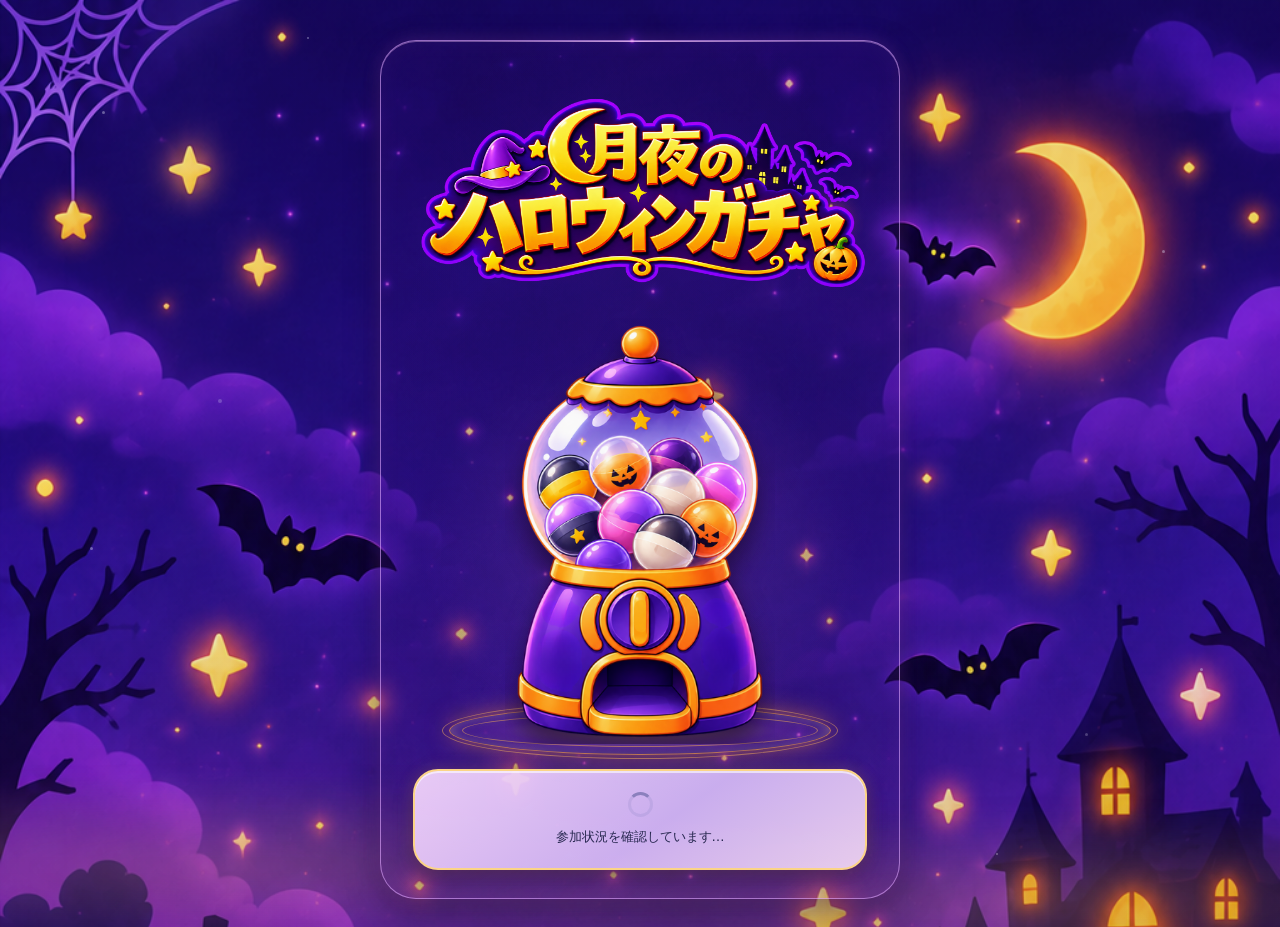
==== index.html @ a91b0f5b "Balance mobile gacha vertical gutters" ====
<!doctype html>
<html lang="ja">
<head>
  <meta charset="utf-8">
  <meta name="viewport" content="width=device-width, initial-scale=1, viewport-fit=cover">
  <script>
    if (matchMedia('(max-width: 599px)').matches && 'scrollRestoration' in history) history.scrollRestoration = 'manual';
  </script>
  <meta name="theme-color" content="#220d45">
  <meta name="description" content="10月30日・31日限定の月夜のハロウィンガチャ。大当たりで20,000ptプレゼント！">
  <title>月夜のハロウィンガチャ</title>
  <link rel="preconnect" href="https://script.google.com">
  <link rel="preconnect" href="https://script.googleusercontent.com" crossorigin>
  <link rel="dns-prefetch" href="//script.google.com">
  <link rel="dns-prefetch" href="//script.googleusercontent.com">
  <!-- Google tag (gtag.js): 夜活ガチャ GitHub Pages 専用 -->
  <script async src="https://www.googletagmanager.com/gtag/js?id=G-YEXY7TE0FT"></script>
  <script>
    window.dataLayer = window.dataLayer || [];
    function gtag(){dataLayer.push(arguments);}
    gtag('js', new Date());
    gtag('config', 'G-YEXY7TE0FT');
  </script>
  <link rel="preload" as="image" href="assets/images/halloween-logo.png">
  <link rel="preload" as="image" href="assets/images/halloween-background.png">
  <link rel="stylesheet" href="styles.css?v=20261027-14">
  <script src="app.js?v=20261027-10" defer></script>
</head>
<body>
  <svg class="filter-definitions" width="0" height="0" aria-hidden="true" focusable="false">
    <filter id="sweet-sticker-border" x="-20%" y="-20%" width="140%" height="140%" color-interpolation-filters="sRGB">
      <feComponentTransfer in="SourceAlpha" result="sticker-shape"><feFuncA type="linear" slope="40" intercept="-20"/></feComponentTransfer>
      <feMorphology in="sticker-shape" operator="dilate" radius="1.8" result="border-shape"/>
      <feFlood flood-color="#d9c0f6" result="border-color"/>
      <feComposite in="border-color" in2="border-shape" operator="in" result="sticker-border"/>
      <feGaussianBlur in="border-shape" stdDeviation="1" result="shadow-blur"/>
      <feOffset in="shadow-blur" dy="1" result="shadow-offset"/>
      <feFlood flood-color="#30244a" flood-opacity=".18" result="shadow-color"/>
      <feComposite in="shadow-color" in2="shadow-offset" operator="in" result="sticker-shadow"/>
      <feMerge><feMergeNode in="sticker-shadow"/><feMergeNode in="sticker-border"/><feMergeNode in="SourceGraphic"/></feMerge>
    </filter>
  </svg>
  <main class="page is-booting" data-app data-state="loading">
    <div class="night-sky" aria-hidden="true"><i></i><i></i><i></i><i></i><i></i><i></i><b></b><b></b></div>
    <div class="page__inner">
      <section class="event" aria-labelledby="event-title">
        <p class="demo-banner" data-demo-only hidden>デモ表示：シート記録・ポイント付与なし</p>
        <h1 class="event__logo" id="event-title">
          <img src="assets/images/halloween-logo.png" alt="月夜のハロウィンガチャ" width="1678" height="937">
        </h1>
        <div class="stage">
          <div class="stage__floor" aria-hidden="true"></div>
          <div class="machine" data-machine>
            <img src="assets/images/halloween-gacha-machine.png" alt="ハロウィン仕様のカプセルが入ったガチャポン" width="1600" height="900">
            <div class="capsule-motion" aria-hidden="true"><i></i><i></i><i></i></div>
          </div>
        </div>

        <section class="card" aria-live="polite" aria-atomic="true">
          <div class="confetti" data-confetti aria-hidden="true"></div>
          <div class="view" data-view="loading">
            <span class="spinner" aria-hidden="true"></span>
            <p>参加状況を確認しています…</p>
          </div>

          <div class="view" data-view="ready" hidden>
            <button class="button button--gacha" type="button" data-action="draw">
              <span>ガチャを回す</span>
            </button>
          </div>

          <div class="view" data-view="drawing" hidden>
            <button class="button button--gacha button--busy" type="button" disabled>
              <span class="spinner spinner--small" aria-hidden="true"></span><span>抽選中…</span>
            </button>
            <p class="card__note">そのまま少しお待ちください</p>
          </div>

          <div class="view" data-view="win" hidden>
            <p class="result__eyebrow" data-participated hidden>このイベントは参加済みです</p>
            <section class="result result--win">
              <h2>大当たり！</h2>
              <p class="result__points">20,000ptプレゼント✨</p>
              <div class="result__character-slot">
                <div class="win-sweets" aria-hidden="true">
                  <img class="win-sweet win-sweet--heart" src="assets/images/halloween-sweet-heart.png" alt="">
                  <img class="win-sweet win-sweet--lollipop" src="assets/images/halloween-sweet-lollipop.png" alt="">
                  <img class="win-sweet win-sweet--candy-orange" src="assets/images/halloween-sweet-candy-orange.png" alt="">
                  <img class="win-sweet win-sweet--cookie" src="assets/images/halloween-sweet-cookie.png" alt="">
                  <img class="win-sweet win-sweet--cupcake" src="assets/images/halloween-sweet-cupcake.png" alt="">
                  <img class="win-sweet win-sweet--candy-purple" src="assets/images/halloween-sweet-candy-purple.png" alt="">
                </div>
                <img class="result__character result__character--win" src="assets/images/halloween-ria-win.png" alt="ハロウィン衣装のリアちゃん" width="1672" height="941">
              </div>
              <div class="result__reward">
                <p class="result__code-label" data-code-label>キャンペーンコード</p>
                <div class="result__code-row">
                  <p class="result__code" data-code></p>
                  <button class="copy-icon" type="button" data-action="copy" aria-label="キャンペーンコードをコピー" title="キャンペーンコードをコピー">
                    <svg aria-hidden="true" viewBox="0 0 24 24"><path d="M8 8V5.8A2.8 2.8 0 0 1 10.8 3h7.4A2.8 2.8 0 0 1 21 5.8v7.4a2.8 2.8 0 0 1-2.8 2.8H16v2.2a2.8 2.8 0 0 1-2.8 2.8H5.8A2.8 2.8 0 0 1 3 18.2v-7.4A2.8 2.8 0 0 1 5.8 8H8Zm2 0h3.2a2.8 2.8 0 0 1 2.8 2.8V14h2.2c.44 0 .8-.36.8-.8V5.8a.8.8 0 0 0-.8-.8h-7.4a.8.8 0 0 0-.8.8V8Zm3.2 2H5.8a.8.8 0 0 0-.8.8v7.4c0 .44.36.8.8.8h7.4a.8.8 0 0 0 .8-.8v-7.4a.8.8 0 0 0-.8-.8Z"/></svg>
                  </button>
                </div>
                <p class="result__copy-feedback" data-copy-feedback aria-live="polite"></p>
                <a class="button button--claim" data-demo-block-claim href="https://app-clear.com/open?act=page_contact">ポイントを受け取る</a>
                <p class="result__demo-feedback" data-demo-claim-feedback aria-live="polite"></p>
                <p class="result__help">お問い合わせ窓口でキャンペーンコードをお伝えください。<br>確認後、ポイントを手動で加算します。</p>
              </div>
            </section>
          </div>

          <div class="view" data-view="lose" hidden>
            <p class="result__eyebrow" data-participated hidden>このイベントは参加済みです</p>
            <section class="result result--lose">
              <h2>ざんねん…</h2>
              <div class="result__character-slot">
                <div class="ghost-scene">
                  <svg class="ghost-scene__smoke ghost-scene__smoke--left" viewBox="0 0 150 220" aria-hidden="true">
                    <path class="ghost-scene__smoke-body" d="M124 37c-23-13-54-5-62 18-6 17 9 28 24 23 15-5 18-20 6-25-8-4-16 1-16 8M133 89c-28-15-70-9-86 20-14 25 1 49 25 49 22 0 31-18 19-31-9-10-25-5-25 7M125 158c15 23-4 46-31 45-19-1-31-12-32-27"/>
                    <path class="ghost-scene__smoke-light" d="M112 35c-17-5-34 0-43 13M54 107c-14 17-10 32 0 39M116 171c1 11-10 21-23 22"/>
                    <circle cx="41" cy="44" r="4"/><circle cx="26" cy="139" r="5"/><circle cx="116" cy="209" r="3"/>
                  </svg>
                  <svg class="ghost-scene__smoke ghost-scene__smoke--right" viewBox="0 0 150 220" aria-hidden="true">
                    <path class="ghost-scene__smoke-body" d="M124 37c-23-13-54-5-62 18-6 17 9 28 24 23 15-5 18-20 6-25-8-4-16 1-16 8M133 89c-28-15-70-9-86 20-14 25 1 49 25 49 22 0 31-18 19-31-9-10-25-5-25 7M125 158c15 23-4 46-31 45-19-1-31-12-32-27"/>
                    <path class="ghost-scene__smoke-light" d="M112 35c-17-5-34 0-43 13M54 107c-14 17-10 32 0 39M116 171c1 11-10 21-23 22"/>
                    <circle cx="41" cy="44" r="4"/><circle cx="26" cy="139" r="5"/><circle cx="116" cy="209" r="3"/>
                  </svg>
                  <span class="ghost-scene__coin" aria-hidden="true">P</span>
                  <img class="result__character result__character--lose" src="assets/images/halloween-ria-lose.png" alt="おばけ姿のリアちゃん" width="1003" height="1568">
                  <svg class="ghost-scene__star ghost-scene__star--left" viewBox="0 0 24 24" aria-hidden="true"><path d="M12 1.8 14.8 9.2 22.2 12 14.8 14.8 12 22.2 9.2 14.8 1.8 12 9.2 9.2Z"/></svg>
                  <svg class="ghost-scene__star ghost-scene__star--lower" viewBox="0 0 24 24" aria-hidden="true"><path d="M12 1.8 14.8 9.2 22.2 12 14.8 14.8 12 22.2 9.2 14.8 1.8 12 9.2 9.2Z"/></svg>
                </div>
              </div>
              <p class="result__lose-message">リアちゃんがいたずらして、<br>ポイントを隠しちゃった…💧</p>
            </section>
          </div>

          <div class="view" data-view="closed" hidden>
            <section class="result">
              <h2>現在は開催時間外です</h2>
              <p>開催日時になったら、もう一度アクセスしてください</p>
            </section>
          </div>

          <div class="view" data-view="unavailable" hidden>
            <section class="result result--info">
              <h2>ただいまご利用いただけません</h2>
              <p>時間をおいて再度お試しください</p>
              <button class="button button--secondary" type="button" data-action="retry">再度確認する</button>
            </section>
          </div>

          <div class="view" data-view="error" hidden>
            <section class="result result--info">
              <h2>通信を確認してください</h2>
              <p>結果を確認できませんでした。通信状態をご確認ください。</p>
              <button class="button button--secondary" type="button" data-action="retry">参加状況を再確認する</button>
            </section>
          </div>
        </section>
      </section>
      <iframe class="gas-bridge" title="抽選サービスとの安全な通信" aria-hidden="true" tabindex="-1"></iframe>
    </div>
  </main>
</body>
</html>
---- styles.css ----
:root {
  color-scheme: dark;
  --ink: #292951;
  --cream: #fff0b5;
  --body-font: system-ui, -apple-system, "Noto Sans JP", "Hiragino Kaku Gothic ProN", Meiryo, sans-serif;
}
* { box-sizing: border-box; }
html { min-width: 320px; min-height: 100%; background: #242754; }
body { margin: 0; min-width: 320px; color: #f1efff; font-family: var(--body-font); }
.filter-definitions { position: absolute; }
button { -webkit-tap-highlight-color: transparent; }
.page {
  position: relative; isolation: isolate; min-height: 100vh; min-height: 100svh;
  padding: calc(24px + env(safe-area-inset-top)) 16px calc(28px + env(safe-area-inset-bottom));
  overflow: hidden;
  background: radial-gradient(ellipse at 50% 38%, #dee2ff14, transparent 58%), linear-gradient(180deg, #2026520f, #35336806), url("assets/images/background.png") center top / cover no-repeat;
}
.page::before, .page::after {
  content: ""; position: absolute; z-index: -1; pointer-events: none; width: 100%; height: 190px; bottom: -70px; border-radius: 50%;
  background: radial-gradient(ellipse, #c5c3e02b, transparent 68%); filter: blur(12px);
}
.page::before { left: -30%; bottom: -35px; }
.page::after { right: -30%; }
.page__inner { position: relative; width: min(100%, 520px); margin: 0 auto; }
.night-sky { position: absolute; inset: 0; z-index: -1; pointer-events: none; }
.night-sky i { position: absolute; width: 3px; height: 3px; border-radius: 50%; background: #dedff7; opacity: .4; box-shadow: 0 0 6px #e6e8ff66; }
.night-sky i:nth-child(1) { left: 8%; top: 12%; animation: star-breathe 7s ease-in-out infinite; }
.night-sky i:nth-child(2) { right: 9%; top: 27%; }
.night-sky i:nth-child(3) { left: 7%; top: 59%; animation: star-breathe 9s 3s ease-in-out infinite; }
.night-sky i:nth-child(4) { right: 6%; top: 72%; animation: star-breathe 8s 1s ease-in-out infinite; }
.night-sky i:nth-child(5) { left: 24%; top: 4%; width: 2px; height: 2px; }
.night-sky i:nth-child(6) { right: 22%; top: 92%; width: 2px; height: 2px; }
.night-sky b { position: absolute; width: 4px; height: 4px; border-radius: 50%; background: #e6e3ff; opacity: .25; box-shadow: 0 0 7px #dde8ff66; animation: light-drift 12s ease-in-out infinite; }
.night-sky b:nth-of-type(1) { left: 17%; top: 43%; }
.night-sky b:nth-of-type(2) { right: 15%; top: 79%; width: 3px; height: 3px; animation-duration: 15s; animation-delay: -5s; }
@keyframes light-drift { 0%,100% { transform: translateY(0); opacity: .2; } 50% { transform: translateY(-12px); opacity: .45; } }
@keyframes star-breathe { 0%,100% { opacity: .25; } 50% { opacity: .65; } }
.event {
  position: relative; padding: 22px 20px 23px; border: 1px solid #bbc9f275; border-radius: 36px;
  background: radial-gradient(ellipse at 50% 44%, #bfcbff14, transparent 62%), linear-gradient(155deg, #687bc047, #34387861 55%, #9c82c83d);
  box-shadow: inset 0 1px 0 #e3e7ff55, inset 0 -1px 0 #b6aee633, inset 0 0 24px #afc9ff0a, 0 12px 28px #27276126, 0 0 12px #bdcaff12;
  text-align: center;
}
.event::before { content: ""; position: absolute; top: 0; left: 18%; right: 18%; height: 1px; background: linear-gradient(90deg, transparent, #d4dcffb3, transparent); }
.event__logo { width: 105%; max-width: 465px; aspect-ratio: 2.65; margin: 0 -2.5% 12px; overflow: hidden; }
.event__logo img { display: block; width: 100%; height: 100%; object-fit: cover; object-position: center 53%; }
.stage { position: relative; isolation: isolate; padding-bottom: 13px; margin-bottom: 13px; }
.stage::before { content: ""; position: absolute; z-index: -1; inset: 5% 0 0; background: radial-gradient(ellipse, #d2ddff2b, transparent 68%); }
.stage__floor { position: absolute; z-index: -1; bottom: 2px; left: 8%; width: 84%; height: 49px; border-radius: 50%; border: 1px solid #cdd9ff99; background: radial-gradient(ellipse, #d8e6ff73, #bcb2f03d 48%, #a9c5ef08 72%); box-shadow: 0 0 22px #d0dbff26, inset 0 0 12px #d1dcff33; }
.stage__floor::before { content: ""; position: absolute; inset: -5px -8px; border-radius: 50%; border: 1px solid #d0dbff29; }
.stage__floor::after { content: ""; position: absolute; inset: 7px 12px; border-radius: 50%; border: 1px solid #d1ddff70; }
.machine { position: relative; width: min(90%, 330px); margin: 0 auto; }
.machine img { display: block; width: 100%; height: auto; filter: drop-shadow(0 10px 10px #151c493d); animation: machine-float 4.6s ease-in-out infinite; }
.machine.is-shaking img { animation: machine-shake .24s ease-in-out infinite alternate; transform-origin: 50% 80%; }
@keyframes machine-float { 0%,100% { transform: translateY(0); } 50% { transform: translateY(-3px); } }
@keyframes machine-shake { from { transform: rotate(-.8deg) translateX(-1px); } to { transform: rotate(.8deg) translateX(1px); } }
.capsule-motion { display: none; position: absolute; left: 22%; right: 22%; top: 25%; height: 20%; pointer-events: none; }
.is-shaking .capsule-motion { display: block; }
.capsule-motion i { position: absolute; width: 16px; height: 16px; border-radius: 50%; border: 1px solid #fff6; background: linear-gradient(180deg, #d0c0eeaa 50%, #e7edfb99 50%); opacity: .5; animation: capsule-tumble .6s ease-in-out infinite alternate; }
.capsule-motion i:nth-child(1) { left: 10%; top: 12%; }
.capsule-motion i:nth-child(2) { left: 45%; top: 30%; background: linear-gradient(180deg, #eac5dcaa 50%, #e7edfb99 50%); animation-delay: -.2s; }
.capsule-motion i:nth-child(3) { right: 5%; top: 5%; animation-delay: -.4s; }
@keyframes capsule-tumble { to { transform: translate(5px, 9px) rotate(60deg); } }
.card { position: relative; width: 100%; margin: 0 auto; color: var(--ink); }
.view { position: relative; z-index: 1; }
.view[hidden] { display: none; }
.view p { line-height: 1.65; }
.view[data-view="ready"], .view[data-view="drawing"] { color: #e4e1f4; }
.card__note { margin: 14px 0 0; font-size: 11px; color: #ddd9ef; }
.card__hint { margin: 0 0 10px; font-size: 13px; }
.button {
  position: relative; display: flex; width: 100%; min-height: 60px; align-items: center; justify-content: center; gap: 9px;
  padding: 14px 17px; border: 1px solid #d9e4ff99; border-radius: 30px;
  background: linear-gradient(180deg, #9ac9ef, #9eace6 45%, #8e86d3);
  box-shadow: inset 0 2px 0 #f3f5ff80, inset 0 -2px 0 #7069ba33, 0 5px 0 #6862a3, 0 9px 17px #26255c33;
  color: #fff; text-shadow: 0 1px 3px #373e7a80; font: 800 19px/1.4 var(--body-font); cursor: pointer;
  touch-action: manipulation; transition: transform .12s ease, filter .12s ease, box-shadow .12s ease;
}
@media (hover: hover) { .button:hover:not(:disabled) { filter: brightness(1.04); transform: translateY(1px); box-shadow: inset 0 2px 0 #f3f5ff80, 0 4px 0 #6862a3, 0 6px 12px #26255c33; } }
.button:active:not(:disabled) { transform: translateY(3px) scale(.985); box-shadow: inset 0 1px 0 #fff4, 0 2px 0 #6862a3, 0 3px 8px #1d214b22; }
.button:focus-visible { outline: 3px solid var(--cream); outline-offset: 4px; }
.button:disabled { cursor: wait; opacity: .8; }
.button--gacha {
  min-height: 64px; border-radius: 999px; border-color: #b9ddff;
  background: radial-gradient(ellipse at 50% 0%, #d2edff80, transparent 64%), linear-gradient(180deg, #8ebdf1 0%, #a199e8 38%, #8a77db 72%, #7862c6 100%);
  box-shadow: inset 0 2px 1px #ecf6ff99, inset 0 -3px 4px #6850ac55, 0 6px 0 #584296, 0 9px 14px #29205740;
  font-size: 20px; font-weight: 900; text-shadow: 0 1px 2px #473c8380;
}
.button--gacha span { position: relative; z-index: 1; }
.button--gacha::before { content: ""; position: absolute; left: 5%; right: 5%; top: 3px; height: 40%; border-radius: 50% 50% 42% 42% / 70% 70% 35% 35%; background: linear-gradient(180deg, #eefaff5e, #d8ecff08); pointer-events: none; }
.button--gacha[data-action="draw"]:not(:disabled)::after { content: ""; position: absolute; inset: 1px; border-radius: inherit; background: radial-gradient(ellipse at 50% 15%, #deeeff55, transparent 72%); opacity: .15; animation: button-light 2.2s ease-in-out infinite; pointer-events: none; }
@keyframes button-light { 0%,100% { opacity: .12; } 50% { opacity: .48; } }
@media (hover: hover) { .button--gacha:hover:not(:disabled) { transform: translateY(1px); box-shadow: inset 0 2px 1px #ecf6ff99, inset 0 -3px 4px #6850ac55, 0 5px 0 #584296, 0 7px 12px #29205733; } }
.button--gacha:active:not(:disabled) { transform: translateY(4px) scale(.98); box-shadow: inset 0 1px 1px #ecf6ff66, inset 0 -2px 3px #6850ac44, 0 2px 0 #584296, 0 3px 7px #29205726; }
.button--gacha:disabled { opacity: 1; filter: brightness(.8) saturate(.85); }
.button--secondary { min-height: 48px; font-size: 15px; }
.button--secondary { margin-top: 17px; }
.view[data-view="loading"], .result {
  position: relative; padding: 21px 16px; border: 1px solid #e3e6fb66; border-radius: 25px;
  background: linear-gradient(145deg, #ecebffc9, #cad7efcc); box-shadow: inset 0 1px 0 #fff6, 0 7px 18px #20204422;
}
.view[data-view="loading"] p { margin: 9px 0 0; font-size: 13px; }
.spinner { display: inline-block; width: 25px; height: 25px; border: 3px solid #7778b52b; border-top-color: #8b80bd; border-radius: 50%; animation: spin .9s linear infinite; vertical-align: middle; }
.spinner--small { width: 18px; height: 18px; border-width: 2px; border-color: #fff4; border-top-color: #fff; }
@keyframes spin { to { transform: rotate(360deg); } }
.result h2 { margin: 0 0 9px; color: #48417d; font-size: clamp(20px, 5.3vw, 25px); line-height: 1.4; text-wrap: balance; }
.result p { margin: 9px 0; color: #525477; font-size: 14px; }
.result--win h2 { margin: 0; color: #c23f89; font-size: clamp(35px, 10vw, 43px); line-height: 1.2; -webkit-text-stroke: 1px #fff; paint-order: stroke fill; text-shadow: 0 2px 4px #5b37682b; }
.result--lose h2 { font-size: clamp(30px, 8vw, 36px); color: #6b61a2; -webkit-text-stroke: 1px #fff; paint-order: stroke fill; text-shadow: 0 2px 4px #48406b26; }
.result__points { margin: 5px 0 10px !important; color: #7057b4 !important; font-size: 21px !important; font-weight: 850; -webkit-text-stroke: .65px #fff; paint-order: stroke fill; text-shadow: 0 1px 3px #3f367526; }
.result__character-slot { min-height: 90px; display: flex; align-items: center; justify-content: center; margin: 9px auto 12px; }
.result__character { display: block; width: min(51%, 140px); height: auto; max-height: 170px; object-fit: contain; }
.result__character--lose { width: min(47%, 126px); }
.result__eyebrow { margin: 0 0 9px !important; color: #e9e5fc; font-size: 12px; }
.result__reward { border-top: 1px solid #989ac83b; padding-top: 12px; }
.result__code-label { margin: 0 0 7px !important; color: #676087 !important; font-size: 12px !important; }
.result__code-row { display: flex; align-items: center; gap: 8px; margin-bottom: 6px; }
.result__code { flex: 1; margin: 0 !important; padding: 11px 10px; border: 1px dashed #8982b799; border-radius: 12px; background: #f4f3ff66; color: #3d386d !important; font-size: 22px !important; font-weight: 850; letter-spacing: .04em; overflow-wrap: anywhere; user-select: all; }
.copy-icon { flex: 0 0 46px; width: 46px; height: 46px; display: grid; place-items: center; border: 1px solid #8982b766; border-radius: 12px; background: #f4f3ff99; color: #554c8b; cursor: pointer; }
.copy-icon svg { width: 23px; height: 23px; fill: currentColor; }
.copy-icon:hover { background: #fff; }
.copy-icon:focus-visible { outline: 3px solid var(--cream); outline-offset: 3px; }
.copy-icon.is-copied { color: #37836a; background: #e8fff6; }
.result__copy-feedback { min-height: 18px; margin: 0 0 5px !important; color: #4b7b6d !important; font-size: 11px !important; font-weight: 700; }
.button--claim { min-height: 48px; text-decoration: none; }
.result__help { margin: 12px 0 0 !important; font-size: 11px !important; line-height: 1.6 !important; }
.result__message { font-size: 18px !important; color: #625a8d !important; font-weight: 750; }
.result--win > * { position: relative; z-index: 1; }
.win-sweets { position: absolute; inset: 0; z-index: 0; overflow: hidden; pointer-events: none; }
.win-sweet {
  position: absolute; display: block; height: auto; pointer-events: none; user-select: none;
  filter: url("#sweet-sticker-border");
}
.win-sweet--heart { top: 4%; left: 3%; width: clamp(42px, 12vw, 56px); }
.win-sweet--lollipop { top: 38%; left: 0; width: clamp(34px, 10vw, 46px); }
.win-sweet--candy-orange { bottom: 0; left: 5%; width: clamp(43px, 12vw, 56px); }
.win-sweet--cookie { top: 2%; right: 3%; width: clamp(34px, 9vw, 40px); }
.win-sweet--cupcake { top: 37%; right: 0; width: clamp(34px, 10vw, 43px); }
.win-sweet--candy-purple { right: 5%; bottom: 1%; width: clamp(43px, 12vw, 56px); }
.lose-decor { position: absolute; z-index: 0; display: block; height: auto; pointer-events: none; user-select: none; }
.result--lose > :not(.lose-decor) { position: relative; z-index: 1; }
.lose-decor--moon { top: 28px; left: clamp(88px, 25%, 116px); width: clamp(54px, 17vw, 76px); opacity: .92; animation: moon-sway 6.5s ease-in-out infinite; transform-origin: 50% 75%; }
.lose-decor--star { width: clamp(22px, 7vw, 32px); opacity: .75; animation: star-soft 4.2s ease-in-out infinite; }
.lose-decor--star-upper-left { top: 132px; left: 24px; animation-delay: -1.4s; }
.lose-decor--star-upper-right { top: 158px; right: 28px; width: clamp(17px, 5.5vw, 25px); animation-delay: -2.8s; }
.lose-decor--star-middle-left { top: 43%; left: 13%; width: clamp(17px, 5vw, 23px); animation-delay: -1.9s; }
.lose-decor--star-middle-right { top: 46%; right: 12%; width: clamp(18px, 5.5vw, 25px); animation-delay: -3.1s; }
.lose-decor--star-lower-left { bottom: 142px; left: 32px; width: clamp(16px, 5vw, 23px); animation-delay: -3.5s; }
.lose-decor--star-lower-center { bottom: 58px; left: 47%; width: clamp(14px, 4.5vw, 21px); animation-delay: -.7s; }
.lose-decor--star-lower-right { right: 34px; bottom: 118px; width: clamp(18px, 5.5vw, 25px); animation-delay: -2.1s; }
.result__sleep-scene { position: relative; display: inline-block; }
.result__sleep-scene .result__character { margin: 0 auto; }
.lose-decor--zzz { position: absolute; z-index: 2; top: -10%; right: -42%; width: clamp(66px, 20vw, 86px); height: auto; opacity: .88; pointer-events: none; animation: zzz-float 4.8s ease-in-out infinite; }
.result__sleep-message { margin: 4px 0 0 !important; color: #595382 !important; font-size: 15px !important; font-weight: 750; }
.result--lose .result__message { margin-top: 8px !important; }
@keyframes moon-sway { 0%,100% { transform: rotate(-2deg) translateY(0); } 50% { transform: rotate(2deg) translateY(-3px); } }
@keyframes zzz-float { 0%,100% { transform: translateY(2px); opacity: .72; } 50% { transform: translateY(-7px); opacity: .95; } }
@keyframes star-soft { 0%,100% { transform: translateY(2px) scale(.94); opacity: .52; } 50% { transform: translateY(-3px) scale(1.04); opacity: .9; } }
.view[data-view="win"]:not([hidden]) .result, .view[data-view="lose"]:not([hidden]) .result { animation: result-appear .35s ease-out both; }
[data-state="win"] .event__logo, [data-state="win"] .stage,
[data-state="lose"] .event__logo, [data-state="lose"] .stage { display: none; }
.page[data-state="win"], .page[data-state="lose"] {
  padding: calc(12px + env(safe-area-inset-top)) 8px calc(12px + env(safe-area-inset-bottom));
}
.page[data-state="win"] .page__inner, .page[data-state="lose"] .page__inner { width: min(100%, 560px); }
.page[data-state="win"] .event, .page[data-state="lose"] .event {
  min-height: calc(100svh - 24px - env(safe-area-inset-top) - env(safe-area-inset-bottom));
  display: flex; align-items: center; padding: 14px; border-radius: 32px;
}
.page[data-state="win"] .card, .page[data-state="lose"] .card { width: 100%; }
.page[data-state="win"] .result, .page[data-state="lose"] .result {
  min-height: min(680px, calc(100svh - 60px - env(safe-area-inset-top) - env(safe-area-inset-bottom)));
  display: flex; flex-direction: column; justify-content: center;
  padding: clamp(24px, 4.5vh, 38px) 20px;
  overflow: hidden;
  background: linear-gradient(145deg, #f2f1ffad, #cad8efb3);
  -webkit-backdrop-filter: blur(3px); backdrop-filter: blur(3px);
}
.page[data-state="win"] .result--win {
  border: 1px solid #e3e6fb66;
  border-radius: 25px;
  background: linear-gradient(145deg, #f2f1ffad, #cad8efb3);
  box-shadow: inset 0 1px 0 #fff6, 0 7px 18px #20204422;
}
.page[data-state="win"] .result__character { width: min(55%, 170px); max-height: 190px; }
.page[data-state="lose"] .result__character { width: clamp(145px, 44vw, 175px); max-height: 190px; }
@keyframes result-appear { from { opacity: 0; transform: translateY(6px); } to { opacity: 1; transform: translateY(0); } }
.confetti { position: absolute; inset: 0; z-index: 3; overflow: hidden; border-radius: 25px; pointer-events: none; }
.confetti__piece { position: absolute; top: -15px; left: var(--left); width: 7px; height: 11px; border-radius: 2px; background: var(--color); opacity: 0; animation: confetti-fall 2.6s var(--delay) ease-in forwards; }
.confetti__piece:nth-child(3n) { width: 8px; height: 8px; border-radius: 50%; }
@keyframes confetti-fall { 0% { opacity: 0; transform: translate3d(0,0,0) rotate(0); } 10%,88% { opacity: .9; } 100% { opacity: 0; transform: translate3d(var(--drift),520px,0) rotate(var(--spin)); } }
.gas-bridge { position: absolute; width: 1px; height: 1px; left: -10000px; top: -10000px; border: 0; pointer-events: none; }
@media (max-width: 390px) { .page { padding-right: 14px; padding-left: 14px; } .event { padding: 20px 18px 21px; border-radius: 32px; } }
@media (min-width: 600px) { .page { padding-top: 40px; } .event { padding: 28px 32px; } .event__logo { width: 100%; margin: 0 auto 14px; } }
@media (prefers-reduced-motion: reduce) { *, *::before, *::after { animation: none !important; transition: none !important; } .capsule-motion { display: none !important; } }
@media (max-width: 599px) { .machine { width: min(86%, 290px); } }

/* 2026 Halloween edition. Keep the seasonal art separate from the original assets. */
html { background: #1b0b3b; }
body { background: #1b0b3b; }
.page {
  background: linear-gradient(180deg, #18083112, #320a530b 55%, #16081d26),
    url("assets/images/halloween-background.png") center top / cover no-repeat;
}
.page::before, .page::after { background: radial-gradient(ellipse, #ffad4b38, transparent 69%); }
.event {
  border-color: #e0a9ff9c;
  background: radial-gradient(ellipse at 50% 43%, #b451f30e, transparent 67%),
    linear-gradient(165deg, #4410801f, #2a0b6440 58%, #56248124);
  box-shadow: inset 0 1px 0 #ffcaff5c, inset 0 0 24px #f6a7ff0d,
    0 12px 34px #10052272, 0 0 17px #e06dff30;
}
.event::before { background: linear-gradient(90deg, transparent, #f9c4ffb8, transparent); }
.event__logo { width: 100%; max-width: 500px; aspect-ratio: 1678 / 937; margin: -4px auto 0; }
.event__logo img { object-fit: contain; object-position: center; }
.stage { margin-bottom: 12px; }
.stage::before { background: radial-gradient(ellipse, #ed8dff26, transparent 68%); }
.stage__floor {
  border-color: #ffa742aa;
  background: radial-gradient(ellipse, #ffd9848a, #9d48bd46 50%, #4a185709 74%);
  box-shadow: 0 0 25px #fa8c3590, inset 0 0 13px #ffe1a04d;
}
.stage__floor::before { border-color: #ffb85a7a; }
.stage__floor::after { border-color: #ffb65180; }
.machine img { filter: drop-shadow(0 15px 12px #150421a6); }
.view[data-view="loading"], .result,
.view[data-view="ready"], .view[data-view="drawing"] {
  border: 2px solid #fbd486;
  border-radius: 25px;
  background: linear-gradient(145deg, #f8d9ffeb, #d8bcf9e8 55%, #f6dcf6e8);
  box-shadow: inset 0 2px 0 #fff9, 0 8px 19px #16062565, 0 0 16px #fbaf6b3d;
}
.view[data-view="ready"], .view[data-view="drawing"] { padding: 10px; }
.view[data-view="drawing"] { color: #482464; }
.card__note { color: #593271; }
.button, .button--gacha, .button--claim {
  border-color: #ffe09c;
  background: radial-gradient(ellipse at 50% 0%, #fff7bc96, transparent 62%),
    linear-gradient(180deg, #ffcf65 0%, #ff9e2d 48%, #ed6a24 100%);
  box-shadow: inset 0 2px 1px #fff5c4b8, inset 0 -3px 4px #9f361759,
    0 6px 0 #7f2b83, 0 9px 15px #17052885;
  color: #fffdf4; text-shadow: 0 2px 3px #7a235db5;
}
.button--gacha::before { background: linear-gradient(180deg, #fff8d8a1, #ffedaf05); }
.button--gacha[data-action="draw"]:not(:disabled)::after {
  background: radial-gradient(ellipse at 50% 15%, #fff6bc94, transparent 72%);
}
.button:focus-visible, .copy-icon:focus-visible { outline-color: #fff2a9; }
.result h2 { color: #4b275f; }
.result p { color: #4f3165; }
.result--win h2 {
  color: #e6661b; -webkit-text-stroke: 1px #fff8cf;
  text-shadow: 0 2px 0 #8f2c58, 0 3px 8px #fb933273;
}
.result__points {
  color: #73208e !important; font-size: clamp(20px, 5.6vw, 25px) !important;
  -webkit-text-stroke: .65px #fff2bd; text-shadow: 0 2px 5px #ed8c4885;
}
.result__reward { border-top-color: #a45d9d5c; }
.result__code-label { color: #573268 !important; }
.result__code {
  border-color: #cf8c53bb; background: #fff3d8bd; color: #4b2468 !important;
}
.copy-icon { border-color: #d39172; background: #fff1d6; color: #702c86; }
.result__help { color: #56346b !important; }
.result--win .result__help {
  position: relative; z-index: 2; -webkit-text-stroke: .25px #fffaf8;
  paint-order: stroke fill; text-shadow: 0 0 2px #fffdf7, 0 1px 1px #fff8f0;
  padding: 2px 4px; border-radius: 5px; background: #fffaf64d;
}
.page[data-state="win"] .result--win {
  border: 2px solid #fbd486;
  background: linear-gradient(150deg, #ffe4f3e8, #d7b7f8ed 55%, #fbe3d7e8);
  box-shadow: inset 0 2px 0 #fff9, 0 9px 22px #16062570, 0 0 18px #ffa84e45;
}
.page[data-state="win"] .result__character { width: min(63%, 190px); max-height: 205px; }
.page[data-state="win"] .result__character-slot {
  width: 100%; min-width: 0; height: clamp(125px, 22svh, 185px);
  min-height: 0; margin: 4px auto 10px;
}
.page[data-state="win"] .result__character--win {
  position: relative; z-index: 1; flex: none;
  width: min(95vw, 42svh); max-width: none; max-height: none;
}
.page[data-state="lose"] .result--lose {
  border: 2px solid #fbd486;
  background: linear-gradient(150deg, #f4e7ffe8, #d9c4f9ed 55%, #f9dff0e8);
  box-shadow: inset 0 2px 0 #fff9, 0 9px 22px #16062570, 0 0 18px #ffa84e45;
}
.page[data-state="lose"] .result__character-slot {
  height: clamp(210px, 43svh, 320px); min-height: 0; margin: 10px auto;
}
.page[data-state="lose"] .result__character--lose {
  position: relative; z-index: 2; width: 100%; height: 100%; max-width: none;
  max-height: none; object-fit: contain;
}
.result__lose-message {
  margin: 12px 0 0 !important; color: #5d2c72 !important;
  font-size: clamp(16px, 4.6vw, 21px) !important; font-weight: 800; line-height: 1.55 !important;
}

/* The supplied machine keeps its pixels; only transparent canvas margins are clipped. */
.machine { width: min(80%, 270px); aspect-ratio: 380 / 600; overflow: hidden; }
.machine img {
  position: absolute; width: 421.053%; max-width: none; height: auto;
  top: -23.333%; left: -160.526%; pointer-events: none;
}
/* Decorations sit around the original ghost illustration without changing it. */
.ghost-scene { position: relative; height: 100%; aspect-ratio: 1003 / 1568; flex: none; }
.ghost-scene__smoke {
  position: absolute; z-index: 1; top: 34%; width: 64%; height: auto;
  overflow: visible; opacity: .68; pointer-events: none;
  filter: drop-shadow(0 0 3px #c9a5ee);
}
.ghost-scene__smoke--left { left: -54%; }
.ghost-scene__smoke--right { left: 90%; transform: scaleX(-1) rotate(5deg); }
.ghost-scene__smoke-body {
  fill: none; stroke: #aa80e7; stroke-width: 23; stroke-linecap: round;
  stroke-linejoin: round; opacity: .62;
}
.ghost-scene__smoke-light {
  fill: none; stroke: #dcc0f8; stroke-width: 8; stroke-linecap: round; opacity: .68;
}
.ghost-scene__smoke circle { fill: #a477e4; opacity: .72; }
.ghost-scene__coin {
  position: absolute; z-index: 3; left: 113%; top: 52%; width: 19%; aspect-ratio: 1;
  display: grid; place-items: center; transform: translate(-50%, -50%);
  border: 2px solid #b95b11; border-radius: 50%;
  background: linear-gradient(135deg, #fff09a, #ffc447 55%, #f28c24);
  box-shadow: 0 0 0 1px #23345c, inset 0 0 0 2px #ffe8a0;
  color: #9b5115; font-size: clamp(14px, 2.8vw, 18px); font-weight: 900; line-height: 1;
}
.ghost-scene__star { position: absolute; z-index: 3; width: 20px; height: 20px; overflow: visible; filter: drop-shadow(0 0 2px #fff0a0); }
.ghost-scene__star path { fill: #ffe07a; stroke: #23345c; stroke-width: 1.2; stroke-linejoin: round; }
.ghost-scene__star--left { left: -16%; top: 42%; }
.ghost-scene__star--lower { left: -12%; top: 57%; width: 15px; height: 15px; }
@media (max-width: 599px) {
  .page { padding: 0 12px calc(12px + env(safe-area-inset-bottom)); }
  .page[data-state="win"], .page[data-state="lose"] { padding-top: 0; }
  .page.is-booting:not([data-state="win"]):not([data-state="lose"]) {
    height: 100vh; height: 100dvh; min-height: 0;
  }
  .page.is-booting .page__inner { visibility: hidden; }
  .page[data-state="loading"] .view[data-view="loading"] { min-height: 88px; padding: 12px 16px; }
  .page.is-fitted:not([data-state="win"]):not([data-state="lose"]) {
    display: flex; align-items: center; justify-content: center;
    height: 100vh; height: 100dvh; height: var(--viewport-height, 100dvh);
    min-height: 0; padding: max(8px, calc(env(safe-area-inset-bottom) - 12px)) 12px;
  }
  .page.is-fitted:not([data-state="win"]):not([data-state="lose"]) .page__inner {
    flex: 0 0 auto; width: min(100%, 520px); height: var(--stage-height);
  }
  .page.is-fitted:not([data-state="win"]):not([data-state="lose"]) .event {
    position: absolute; top: 0; right: 0; left: 0;
    transform: scale(var(--stage-scale, 1)); transform-origin: top center;
  }
  .event { padding: 14px 16px 17px; }
  .machine { width: min(80%, 270px, 33svh); }
  .event__logo { margin-bottom: -3px; }
  .ghost-scene__smoke { top: 38%; width: 49%; }
  .ghost-scene__smoke--left { left: -34%; }
  .ghost-scene__smoke--right { left: 87%; }
}
@media (min-width: 600px) { .event__logo { width: 100%; margin: -6px auto 1px; } }

.demo-banner {
  position: fixed; z-index: 10; top: calc(5px + env(safe-area-inset-top)); left: 50%;
  width: max-content; max-width: calc(100vw - 20px); margin: 0; padding: 5px 11px;
  transform: translateX(-50%); border: 1px solid #ffd779; border-radius: 999px;
  background: #fff2cfee; box-shadow: 0 2px 9px #1e08317a;
  color: #63236e; font-size: 11px; font-weight: 800; line-height: 1.25;
  text-align: center;
}
.demo-banner[hidden] { display: none; }
.result__demo-feedback { margin: 0 !important; font-size: 11px !important; font-weight: 750; }
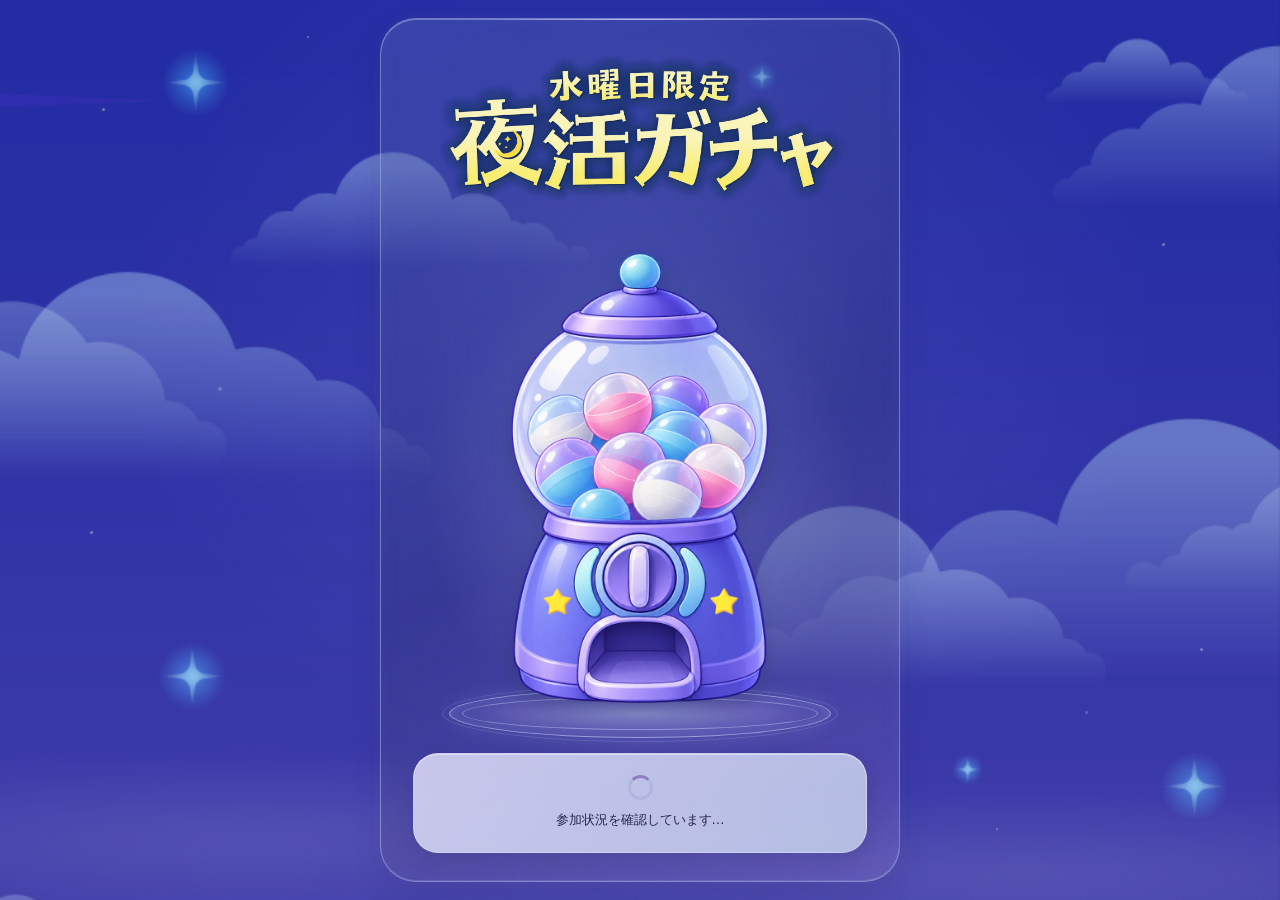
==== commit e757b611: "Use regular lottery with expiring Halloween visual theme" ====
--- a/index.html
+++ b/index.html
@@ -1,14 +1,15 @@
-<!doctype html>
-<html lang="ja">
-<head>
-  <meta charset="utf-8">
-  <meta name="viewport" content="width=device-width, initial-scale=1, viewport-fit=cover">
-  <script>
-    if (matchMedia('(max-width: 599px)').matches && 'scrollRestoration' in history) history.scrollRestoration = 'manual';
-  </script>
-  <meta name="theme-color" content="#220d45">
-  <meta name="description" content="10月30日・31日限定の月夜のハロウィンガチャ。大当たりで20,000ptプレゼント！">
-  <title>月夜のハロウィンガチャ</title>
+<!doctype html>
+<html lang="ja">
+<head>
+  <meta charset="utf-8">
+  <meta name="viewport" content="width=device-width, initial-scale=1, viewport-fit=cover">
+  <script>
+    if (matchMedia('(max-width: 599px)').matches && 'scrollRestoration' in history) history.scrollRestoration = 'manual';
+  </script>
+  <meta name="theme-color" content="#220d45">
+  <meta name="description" content="水曜日限定の夜活ガチャ。抽選条件は通常の夜活ガチャと共通です。">
+  <title>水曜日限定 夜活ガチャ</title>
+  <script src="theme.js?v=20261028-1"></script>
   <link rel="preconnect" href="https://script.google.com">
   <link rel="preconnect" href="https://script.googleusercontent.com" crossorigin>
   <link rel="dns-prefetch" href="//script.google.com">
@@ -21,79 +22,86 @@
     gtag('js', new Date());
     gtag('config', 'G-YEXY7TE0FT');
   </script>
-  <link rel="preload" as="image" href="assets/images/halloween-logo.png">
-  <link rel="preload" as="image" href="assets/images/halloween-background.png">
-  <link rel="stylesheet" href="styles.css?v=20261027-14">
-  <script src="app.js?v=20261027-10" defer></script>
-</head>
-<body>
-  <svg class="filter-definitions" width="0" height="0" aria-hidden="true" focusable="false">
-    <filter id="sweet-sticker-border" x="-20%" y="-20%" width="140%" height="140%" color-interpolation-filters="sRGB">
-      <feComponentTransfer in="SourceAlpha" result="sticker-shape"><feFuncA type="linear" slope="40" intercept="-20"/></feComponentTransfer>
-      <feMorphology in="sticker-shape" operator="dilate" radius="1.8" result="border-shape"/>
-      <feFlood flood-color="#d9c0f6" result="border-color"/>
-      <feComposite in="border-color" in2="border-shape" operator="in" result="sticker-border"/>
-      <feGaussianBlur in="border-shape" stdDeviation="1" result="shadow-blur"/>
-      <feOffset in="shadow-blur" dy="1" result="shadow-offset"/>
-      <feFlood flood-color="#30244a" flood-opacity=".18" result="shadow-color"/>
-      <feComposite in="shadow-color" in2="shadow-offset" operator="in" result="sticker-shadow"/>
-      <feMerge><feMergeNode in="sticker-shadow"/><feMergeNode in="sticker-border"/><feMergeNode in="SourceGraphic"/></feMerge>
-    </filter>
-  </svg>
-  <main class="page is-booting" data-app data-state="loading">
+  <link rel="preload" as="image" href="assets/images/yokatsu-gacha-logo.png">
+  <link rel="preload" as="image" href="assets/images/background.png">
+  <link rel="stylesheet" href="styles.css?v=20261028-1">
+  <script src="app.js?v=20261028-1" defer></script>
+</head>
+<body>
+  <svg class="filter-definitions" width="0" height="0" aria-hidden="true" focusable="false">
+    <filter id="sweet-sticker-border" x="-20%" y="-20%" width="140%" height="140%" color-interpolation-filters="sRGB">
+      <feComponentTransfer in="SourceAlpha" result="sticker-shape"><feFuncA type="linear" slope="40" intercept="-20"/></feComponentTransfer>
+      <feMorphology in="sticker-shape" operator="dilate" radius="1.8" result="border-shape"/>
+      <feFlood flood-color="#d9c0f6" result="border-color"/>
+      <feComposite in="border-color" in2="border-shape" operator="in" result="sticker-border"/>
+      <feGaussianBlur in="border-shape" stdDeviation="1" result="shadow-blur"/>
+      <feOffset in="shadow-blur" dy="1" result="shadow-offset"/>
+      <feFlood flood-color="#30244a" flood-opacity=".18" result="shadow-color"/>
+      <feComposite in="shadow-color" in2="shadow-offset" operator="in" result="sticker-shadow"/>
+      <feMerge><feMergeNode in="sticker-shadow"/><feMergeNode in="sticker-border"/><feMergeNode in="SourceGraphic"/></feMerge>
+    </filter>
+  </svg>
+  <main class="page is-booting" data-app data-state="loading">
     <div class="night-sky" aria-hidden="true"><i></i><i></i><i></i><i></i><i></i><i></i><b></b><b></b></div>
-    <div class="page__inner">
-      <section class="event" aria-labelledby="event-title">
-        <p class="demo-banner" data-demo-only hidden>デモ表示：シート記録・ポイント付与なし</p>
-        <h1 class="event__logo" id="event-title">
-          <img src="assets/images/halloween-logo.png" alt="月夜のハロウィンガチャ" width="1678" height="937">
-        </h1>
-        <div class="stage">
-          <div class="stage__floor" aria-hidden="true"></div>
-          <div class="machine" data-machine>
-            <img src="assets/images/halloween-gacha-machine.png" alt="ハロウィン仕様のカプセルが入ったガチャポン" width="1600" height="900">
-            <div class="capsule-motion" aria-hidden="true"><i></i><i></i><i></i></div>
-          </div>
-        </div>
-
-        <section class="card" aria-live="polite" aria-atomic="true">
-          <div class="confetti" data-confetti aria-hidden="true"></div>
-          <div class="view" data-view="loading">
-            <span class="spinner" aria-hidden="true"></span>
-            <p>参加状況を確認しています…</p>
-          </div>
-
-          <div class="view" data-view="ready" hidden>
+    <div class="page__inner">
+      <section class="event" aria-labelledby="event-title">
+        <p class="demo-banner" data-demo-only hidden>デモ表示：シート記録・ポイント付与なし</p>
+        <h1 class="event__logo" id="event-title">
+          <img src="assets/images/yokatsu-gacha-logo.png" data-normal-src="assets/images/yokatsu-gacha-logo.png" data-halloween-src="assets/images/halloween-logo.png" alt="水曜日限定 夜活ガチャ" data-normal-alt="水曜日限定 夜活ガチャ" data-halloween-alt="ハロウィン限定 夜活ガチャ">
+        </h1>
+        <div class="stage">
+          <div class="stage__floor" aria-hidden="true"></div>
+          <div class="machine" data-machine>
+            <img src="assets/images/gacha-machine.png" data-normal-src="assets/images/gacha-machine.png" data-halloween-src="assets/images/halloween-gacha-machine.png" alt="カラフルなカプセルが入ったガチャポン" data-normal-alt="カラフルなカプセルが入ったガチャポン" data-halloween-alt="ハロウィン仕様のカプセルが入ったガチャポン">
+            <div class="capsule-motion" aria-hidden="true"><i></i><i></i><i></i></div>
+          </div>
+        </div>
+
+        <section class="card" aria-live="polite" aria-atomic="true">
+          <div class="confetti" data-confetti aria-hidden="true"></div>
+          <div class="view" data-view="loading">
+            <span class="spinner" aria-hidden="true"></span>
+            <p>参加状況を確認しています…</p>
+          </div>
+
+          <div class="view" data-view="ready" hidden>
             <button class="button button--gacha" type="button" data-action="draw">
-              <span>ガチャを回す</span>
-            </button>
-          </div>
-
+              <span>ガチャを回す</span>
+            </button>
+          </div>
+
           <div class="view" data-view="drawing" hidden>
             <button class="button button--gacha button--busy" type="button" disabled>
               <span class="spinner spinner--small" aria-hidden="true"></span><span>抽選中…</span>
-            </button>
-            <p class="card__note">そのまま少しお待ちください</p>
-          </div>
-
+            </button>
+            <p class="card__note">そのまま少しお待ちください</p>
+          </div>
+
           <div class="view" data-view="win" hidden>
-            <p class="result__eyebrow" data-participated hidden>このイベントは参加済みです</p>
+            <p class="result__eyebrow" data-participated hidden>今週は参加済みです</p>
             <section class="result result--win">
-              <h2>大当たり！</h2>
-              <p class="result__points">20,000ptプレゼント✨</p>
-              <div class="result__character-slot">
-                <div class="win-sweets" aria-hidden="true">
-                  <img class="win-sweet win-sweet--heart" src="assets/images/halloween-sweet-heart.png" alt="">
-                  <img class="win-sweet win-sweet--lollipop" src="assets/images/halloween-sweet-lollipop.png" alt="">
-                  <img class="win-sweet win-sweet--candy-orange" src="assets/images/halloween-sweet-candy-orange.png" alt="">
-                  <img class="win-sweet win-sweet--cookie" src="assets/images/halloween-sweet-cookie.png" alt="">
-                  <img class="win-sweet win-sweet--cupcake" src="assets/images/halloween-sweet-cupcake.png" alt="">
-                  <img class="win-sweet win-sweet--candy-purple" src="assets/images/halloween-sweet-candy-purple.png" alt="">
-                </div>
-                <img class="result__character result__character--win" src="assets/images/halloween-ria-win.png" alt="ハロウィン衣装のリアちゃん" width="1672" height="941">
-              </div>
+              <img class="win-decor win-decor--star win-decor--star-upper-left" src="assets/images/decor-star.png" alt="" aria-hidden="true">
+              <img class="win-decor win-decor--star win-decor--star-upper-right" src="assets/images/decor-star.png" alt="" aria-hidden="true">
+              <img class="win-decor win-decor--star win-decor--star-middle-left" src="assets/images/decor-star.png" alt="" aria-hidden="true">
+              <img class="win-decor win-decor--star win-decor--star-middle-right" src="assets/images/decor-star.png" alt="" aria-hidden="true">
+              <img class="win-decor win-decor--star win-decor--star-lower-left" src="assets/images/decor-star.png" alt="" aria-hidden="true">
+              <img class="win-decor win-decor--star win-decor--star-lower-right" src="assets/images/decor-star.png" alt="" aria-hidden="true">
+
+              <h2>当たり！</h2>
+              <p class="result__points">100ptプレゼント✨</p>
+              <div class="result__character-slot">
+                <div class="win-sweets" aria-hidden="true">
+                  <img class="win-sweet win-sweet--heart" src="assets/images/halloween-sweet-heart.png" alt="">
+                  <img class="win-sweet win-sweet--lollipop" src="assets/images/halloween-sweet-lollipop.png" alt="">
+                  <img class="win-sweet win-sweet--candy-orange" src="assets/images/halloween-sweet-candy-orange.png" alt="">
+                  <img class="win-sweet win-sweet--cookie" src="assets/images/halloween-sweet-cookie.png" alt="">
+                  <img class="win-sweet win-sweet--cupcake" src="assets/images/halloween-sweet-cupcake.png" alt="">
+                  <img class="win-sweet win-sweet--candy-purple" src="assets/images/halloween-sweet-candy-purple.png" alt="">
+                </div>
+                <img class="result__character result__character--win" src="assets/images/ria-win.png" data-normal-src="assets/images/ria-win.png" data-halloween-src="assets/images/halloween-ria-win.png" alt="喜んでいるリアちゃん" data-normal-alt="喜んでいるリアちゃん" data-halloween-alt="ハロウィン衣装のリアちゃん">
+              </div>
               <div class="result__reward">
-                <p class="result__code-label" data-code-label>キャンペーンコード</p>
+                <p class="result__code-label" data-code-label>キャンペーンコード</p>
                 <div class="result__code-row">
                   <p class="result__code" data-code></p>
                   <button class="copy-icon" type="button" data-action="copy" aria-label="キャンペーンコードをコピー" title="キャンペーンコードをコピー">
@@ -101,65 +109,80 @@
                   </button>
                 </div>
                 <p class="result__copy-feedback" data-copy-feedback aria-live="polite"></p>
-                <a class="button button--claim" data-demo-block-claim href="https://app-clear.com/open?act=page_contact">ポイントを受け取る</a>
-                <p class="result__demo-feedback" data-demo-claim-feedback aria-live="polite"></p>
-                <p class="result__help">お問い合わせ窓口でキャンペーンコードをお伝えください。<br>確認後、ポイントを手動で加算します。</p>
+                <a class="button button--claim" data-demo-block-claim href="https://app-clear.com/open?act=campaign_code">ポイントを受け取る</a>
+                <p class="result__demo-feedback" data-demo-claim-feedback aria-live="polite"></p>
+                <p class="result__help">遷移しない場合は、マイページのキャンペーンコード入力からもお受け取りが可能です</p>
               </div>
             </section>
-          </div>
-
-          <div class="view" data-view="lose" hidden>
-            <p class="result__eyebrow" data-participated hidden>このイベントは参加済みです</p>
-            <section class="result result--lose">
-              <h2>ざんねん…</h2>
-              <div class="result__character-slot">
-                <div class="ghost-scene">
-                  <svg class="ghost-scene__smoke ghost-scene__smoke--left" viewBox="0 0 150 220" aria-hidden="true">
-                    <path class="ghost-scene__smoke-body" d="M124 37c-23-13-54-5-62 18-6 17 9 28 24 23 15-5 18-20 6-25-8-4-16 1-16 8M133 89c-28-15-70-9-86 20-14 25 1 49 25 49 22 0 31-18 19-31-9-10-25-5-25 7M125 158c15 23-4 46-31 45-19-1-31-12-32-27"/>
-                    <path class="ghost-scene__smoke-light" d="M112 35c-17-5-34 0-43 13M54 107c-14 17-10 32 0 39M116 171c1 11-10 21-23 22"/>
-                    <circle cx="41" cy="44" r="4"/><circle cx="26" cy="139" r="5"/><circle cx="116" cy="209" r="3"/>
-                  </svg>
-                  <svg class="ghost-scene__smoke ghost-scene__smoke--right" viewBox="0 0 150 220" aria-hidden="true">
-                    <path class="ghost-scene__smoke-body" d="M124 37c-23-13-54-5-62 18-6 17 9 28 24 23 15-5 18-20 6-25-8-4-16 1-16 8M133 89c-28-15-70-9-86 20-14 25 1 49 25 49 22 0 31-18 19-31-9-10-25-5-25 7M125 158c15 23-4 46-31 45-19-1-31-12-32-27"/>
-                    <path class="ghost-scene__smoke-light" d="M112 35c-17-5-34 0-43 13M54 107c-14 17-10 32 0 39M116 171c1 11-10 21-23 22"/>
-                    <circle cx="41" cy="44" r="4"/><circle cx="26" cy="139" r="5"/><circle cx="116" cy="209" r="3"/>
-                  </svg>
-                  <span class="ghost-scene__coin" aria-hidden="true">P</span>
-                  <img class="result__character result__character--lose" src="assets/images/halloween-ria-lose.png" alt="おばけ姿のリアちゃん" width="1003" height="1568">
-                  <svg class="ghost-scene__star ghost-scene__star--left" viewBox="0 0 24 24" aria-hidden="true"><path d="M12 1.8 14.8 9.2 22.2 12 14.8 14.8 12 22.2 9.2 14.8 1.8 12 9.2 9.2Z"/></svg>
-                  <svg class="ghost-scene__star ghost-scene__star--lower" viewBox="0 0 24 24" aria-hidden="true"><path d="M12 1.8 14.8 9.2 22.2 12 14.8 14.8 12 22.2 9.2 14.8 1.8 12 9.2 9.2Z"/></svg>
-                </div>
-              </div>
-              <p class="result__lose-message">リアちゃんがいたずらして、<br>ポイントを隠しちゃった…💧</p>
-            </section>
-          </div>
-
-          <div class="view" data-view="closed" hidden>
-            <section class="result">
+          </div>
+
+          <div class="view" data-view="lose" hidden>
+            <p class="result__eyebrow" data-participated hidden>今週は参加済みです</p>
+            <section class="result result--lose">
+              <img class="lose-decor lose-decor--moon" src="assets/images/decor-moon.png" alt="" aria-hidden="true">
+              <img class="lose-decor lose-decor--star lose-decor--star-upper-left" src="assets/images/decor-star.png" alt="" aria-hidden="true">
+              <img class="lose-decor lose-decor--star lose-decor--star-upper-right" src="assets/images/decor-star.png" alt="" aria-hidden="true">
+              <img class="lose-decor lose-decor--star lose-decor--star-middle-left" src="assets/images/decor-star.png" alt="" aria-hidden="true">
+              <img class="lose-decor lose-decor--star lose-decor--star-middle-right" src="assets/images/decor-star.png" alt="" aria-hidden="true">
+              <img class="lose-decor lose-decor--star lose-decor--star-lower-left" src="assets/images/decor-star.png" alt="" aria-hidden="true">
+              <img class="lose-decor lose-decor--star lose-decor--star-lower-center" src="assets/images/decor-star.png" alt="" aria-hidden="true">
+              <img class="lose-decor lose-decor--star lose-decor--star-lower-right" src="assets/images/decor-star.png" alt="" aria-hidden="true">
+
+              <h2>ざんねん…</h2>
+              <div class="result__character-slot">
+                <div class="result__sleep-scene">
+                  <img class="result__character result__character--lose" src="assets/images/ria-lose-sleep.png" alt="おやすみモードのリアちゃん">
+                  <img class="lose-decor--zzz" src="assets/images/decor-zzz.png" alt="" aria-hidden="true">
+                </div>
+                <div class="ghost-scene">
+                  <svg class="ghost-scene__smoke ghost-scene__smoke--left" viewBox="0 0 150 220" aria-hidden="true">
+                    <path class="ghost-scene__smoke-body" d="M124 37c-23-13-54-5-62 18-6 17 9 28 24 23 15-5 18-20 6-25-8-4-16 1-16 8M133 89c-28-15-70-9-86 20-14 25 1 49 25 49 22 0 31-18 19-31-9-10-25-5-25 7M125 158c15 23-4 46-31 45-19-1-31-12-32-27"/>
+                    <path class="ghost-scene__smoke-light" d="M112 35c-17-5-34 0-43 13M54 107c-14 17-10 32 0 39M116 171c1 11-10 21-23 22"/>
+                    <circle cx="41" cy="44" r="4"/><circle cx="26" cy="139" r="5"/><circle cx="116" cy="209" r="3"/>
+                  </svg>
+                  <svg class="ghost-scene__smoke ghost-scene__smoke--right" viewBox="0 0 150 220" aria-hidden="true">
+                    <path class="ghost-scene__smoke-body" d="M124 37c-23-13-54-5-62 18-6 17 9 28 24 23 15-5 18-20 6-25-8-4-16 1-16 8M133 89c-28-15-70-9-86 20-14 25 1 49 25 49 22 0 31-18 19-31-9-10-25-5-25 7M125 158c15 23-4 46-31 45-19-1-31-12-32-27"/>
+                    <path class="ghost-scene__smoke-light" d="M112 35c-17-5-34 0-43 13M54 107c-14 17-10 32 0 39M116 171c1 11-10 21-23 22"/>
+                    <circle cx="41" cy="44" r="4"/><circle cx="26" cy="139" r="5"/><circle cx="116" cy="209" r="3"/>
+                  </svg>
+                  <span class="ghost-scene__coin" aria-hidden="true">P</span>
+                  <img class="result__character result__character--lose" src="assets/images/ria-lose-sleep.png" data-normal-src="assets/images/ria-lose-sleep.png" data-halloween-src="assets/images/halloween-ria-lose.png" alt="おやすみモードのリアちゃん" data-normal-alt="おやすみモードのリアちゃん" data-halloween-alt="おばけ姿のリアちゃん">
+                  <svg class="ghost-scene__star ghost-scene__star--left" viewBox="0 0 24 24" aria-hidden="true"><path d="M12 1.8 14.8 9.2 22.2 12 14.8 14.8 12 22.2 9.2 14.8 1.8 12 9.2 9.2Z"/></svg>
+                  <svg class="ghost-scene__star ghost-scene__star--lower" viewBox="0 0 24 24" aria-hidden="true"><path d="M12 1.8 14.8 9.2 22.2 12 14.8 14.8 12 22.2 9.2 14.8 1.8 12 9.2 9.2Z"/></svg>
+                </div>
+              </div>
+              <p class="result__sleep-message">今日はおやすみモードかも…🌿</p>
+              <p class="result__message">また来週も参加してみてね</p>
+              <p class="result__lose-message">リアちゃんがいたずらして、<br>ポイントを隠しちゃった…💧</p>
+            </section>
+          </div>
+
+          <div class="view" data-view="closed" hidden>
+            <section class="result">
               <h2>現在は開催時間外です</h2>
               <p>開催日時になったら、もう一度アクセスしてください</p>
-            </section>
-          </div>
-
-          <div class="view" data-view="unavailable" hidden>
-            <section class="result result--info">
-              <h2>ただいまご利用いただけません</h2>
-              <p>時間をおいて再度お試しください</p>
-              <button class="button button--secondary" type="button" data-action="retry">再度確認する</button>
-            </section>
-          </div>
-
-          <div class="view" data-view="error" hidden>
-            <section class="result result--info">
-              <h2>通信を確認してください</h2>
-              <p>結果を確認できませんでした。通信状態をご確認ください。</p>
-              <button class="button button--secondary" type="button" data-action="retry">参加状況を再確認する</button>
-            </section>
-          </div>
-        </section>
-      </section>
-      <iframe class="gas-bridge" title="抽選サービスとの安全な通信" aria-hidden="true" tabindex="-1"></iframe>
-    </div>
-  </main>
-</body>
-</html>
+            </section>
+          </div>
+
+          <div class="view" data-view="unavailable" hidden>
+            <section class="result result--info">
+              <h2>ただいまご利用いただけません</h2>
+              <p>時間をおいて再度お試しください</p>
+              <button class="button button--secondary" type="button" data-action="retry">再度確認する</button>
+            </section>
+          </div>
+
+          <div class="view" data-view="error" hidden>
+            <section class="result result--info">
+              <h2>通信を確認してください</h2>
+              <p>結果を確認できませんでした。通信状態をご確認ください。</p>
+              <button class="button button--secondary" type="button" data-action="retry">参加状況を再確認する</button>
+            </section>
+          </div>
+        </section>
+      </section>
+      <iframe class="gas-bridge" title="抽選サービスとの安全な通信" aria-hidden="true" tabindex="-1"></iframe>
+    </div>
+  </main>
+</body>
+</html>
--- a/styles.css
+++ b/styles.css
@@ -7,7 +7,6 @@
 * { box-sizing: border-box; }
 html { min-width: 320px; min-height: 100%; background: #242754; }
 body { margin: 0; min-width: 320px; color: #f1efff; font-family: var(--body-font); }
-.filter-definitions { position: absolute; }
 button { -webkit-tap-highlight-color: transparent; }
 .page {
   position: relative; isolation: isolate; min-height: 100vh; min-height: 100svh;
@@ -125,18 +124,15 @@
 .button--claim { min-height: 48px; text-decoration: none; }
 .result__help { margin: 12px 0 0 !important; font-size: 11px !important; line-height: 1.6 !important; }
 .result__message { font-size: 18px !important; color: #625a8d !important; font-weight: 750; }
-.result--win > * { position: relative; z-index: 1; }
-.win-sweets { position: absolute; inset: 0; z-index: 0; overflow: hidden; pointer-events: none; }
-.win-sweet {
-  position: absolute; display: block; height: auto; pointer-events: none; user-select: none;
-  filter: url("#sweet-sticker-border");
-}
-.win-sweet--heart { top: 4%; left: 3%; width: clamp(42px, 12vw, 56px); }
-.win-sweet--lollipop { top: 38%; left: 0; width: clamp(34px, 10vw, 46px); }
-.win-sweet--candy-orange { bottom: 0; left: 5%; width: clamp(43px, 12vw, 56px); }
-.win-sweet--cookie { top: 2%; right: 3%; width: clamp(34px, 9vw, 40px); }
-.win-sweet--cupcake { top: 37%; right: 0; width: clamp(34px, 10vw, 43px); }
-.win-sweet--candy-purple { right: 5%; bottom: 1%; width: clamp(43px, 12vw, 56px); }
+.win-decor { position: absolute; z-index: 0; display: block; height: auto; pointer-events: none; user-select: none; }
+.result--win > :not(.win-decor) { position: relative; z-index: 1; }
+.win-decor--star { width: clamp(21px, 6vw, 28px); opacity: .84; animation: win-star-soft 4.2s ease-in-out infinite; }
+.win-decor--star-upper-left { top: 40px; left: 25px; animation-delay: -1.1s; }
+.win-decor--star-upper-right { top: 90px; right: 25px; width: clamp(19px, 5.2vw, 24px); animation-delay: -2.6s; }
+.win-decor--star-middle-left { top: 34%; left: 22px; width: clamp(20px, 5.5vw, 25px); animation-delay: -3.4s; }
+.win-decor--star-middle-right { top: 39%; right: 23px; width: clamp(22px, 6.3vw, 29px); animation-delay: -.5s; }
+.win-decor--star-lower-left { bottom: 28px; left: 28px; width: clamp(18px, 4.8vw, 22px); animation-delay: -1.9s; }
+.win-decor--star-lower-right { right: 31px; bottom: 48px; width: clamp(20px, 5.4vw, 25px); animation-delay: -3s; }
 .lose-decor { position: absolute; z-index: 0; display: block; height: auto; pointer-events: none; user-select: none; }
 .result--lose > :not(.lose-decor) { position: relative; z-index: 1; }
 .lose-decor--moon { top: 28px; left: clamp(88px, 25%, 116px); width: clamp(54px, 17vw, 76px); opacity: .92; animation: moon-sway 6.5s ease-in-out infinite; transform-origin: 50% 75%; }
@@ -156,6 +152,7 @@
 @keyframes moon-sway { 0%,100% { transform: rotate(-2deg) translateY(0); } 50% { transform: rotate(2deg) translateY(-3px); } }
 @keyframes zzz-float { 0%,100% { transform: translateY(2px); opacity: .72; } 50% { transform: translateY(-7px); opacity: .95; } }
 @keyframes star-soft { 0%,100% { transform: translateY(2px) scale(.94); opacity: .52; } 50% { transform: translateY(-3px) scale(1.04); opacity: .9; } }
+@keyframes win-star-soft { 0%,100% { transform: translateY(1px) scale(.97); opacity: .76; } 50% { transform: translateY(-2px) scale(1.03); opacity: .96; } }
 .view[data-view="win"]:not([hidden]) .result, .view[data-view="lose"]:not([hidden]) .result { animation: result-appear .35s ease-out both; }
 [data-state="win"] .event__logo, [data-state="win"] .stage,
 [data-state="lose"] .event__logo, [data-state="lose"] .stage { display: none; }
@@ -192,48 +189,121 @@
 .gas-bridge { position: absolute; width: 1px; height: 1px; left: -10000px; top: -10000px; border: 0; pointer-events: none; }
 @media (max-width: 390px) { .page { padding-right: 14px; padding-left: 14px; } .event { padding: 20px 18px 21px; border-radius: 32px; } }
 @media (min-width: 600px) { .page { padding-top: 40px; } .event { padding: 28px 32px; } .event__logo { width: 100%; margin: 0 auto 14px; } }
-@media (prefers-reduced-motion: reduce) { *, *::before, *::after { animation: none !important; transition: none !important; } .capsule-motion { display: none !important; } }
+@media (prefers-reduced-motion: reduce) { *, *::before, *::after { animation: none !important; transition: none !important; } .capsule-motion { display: none !important; } }
+
 @media (max-width: 599px) { .machine { width: min(86%, 290px); } }
 
+/* Seasonal overrides only; the base above remains the normal edition. */
+
+
+:root[data-theme="halloween"] .win-sweets { position: absolute; inset: 0; z-index: 0; overflow: hidden; pointer-events: none; }
+
+
+:root[data-theme="halloween"] .win-sweet {
+  position: absolute; display: block; height: auto; pointer-events: none; user-select: none;
+  filter: url("#sweet-sticker-border");
+}
+
+
+:root[data-theme="halloween"] .win-sweet--heart { top: 4%; left: 3%; width: clamp(42px, 12vw, 56px); }
+
+
+:root[data-theme="halloween"] .win-sweet--lollipop { top: 38%; left: 0; width: clamp(34px, 10vw, 46px); }
+
+
+:root[data-theme="halloween"] .win-sweet--candy-orange { bottom: 0; left: 5%; width: clamp(43px, 12vw, 56px); }
+
+
+:root[data-theme="halloween"] .win-sweet--cookie { top: 2%; right: 3%; width: clamp(34px, 9vw, 40px); }
+
+
+:root[data-theme="halloween"] .win-sweet--cupcake { top: 37%; right: 0; width: clamp(34px, 10vw, 43px); }
+
+
+:root[data-theme="halloween"] .win-sweet--candy-purple { right: 5%; bottom: 1%; width: clamp(43px, 12vw, 56px); }
+
+
 /* 2026 Halloween edition. Keep the seasonal art separate from the original assets. */
-html { background: #1b0b3b; }
-body { background: #1b0b3b; }
-.page {
+:root[data-theme="halloween"] { background: #1b0b3b; }
+
+
+:root[data-theme="halloween"] body { background: #1b0b3b; }
+
+
+:root[data-theme="halloween"] .page {
   background: linear-gradient(180deg, #18083112, #320a530b 55%, #16081d26),
     url("assets/images/halloween-background.png") center top / cover no-repeat;
 }
-.page::before, .page::after { background: radial-gradient(ellipse, #ffad4b38, transparent 69%); }
-.event {
+
+
+:root[data-theme="halloween"] .page::before,
+:root[data-theme="halloween"] .page::after { background: radial-gradient(ellipse, #ffad4b38, transparent 69%); }
+
+
+:root[data-theme="halloween"] .event {
   border-color: #e0a9ff9c;
   background: radial-gradient(ellipse at 50% 43%, #b451f30e, transparent 67%),
     linear-gradient(165deg, #4410801f, #2a0b6440 58%, #56248124);
   box-shadow: inset 0 1px 0 #ffcaff5c, inset 0 0 24px #f6a7ff0d,
     0 12px 34px #10052272, 0 0 17px #e06dff30;
 }
-.event::before { background: linear-gradient(90deg, transparent, #f9c4ffb8, transparent); }
-.event__logo { width: 100%; max-width: 500px; aspect-ratio: 1678 / 937; margin: -4px auto 0; }
-.event__logo img { object-fit: contain; object-position: center; }
-.stage { margin-bottom: 12px; }
-.stage::before { background: radial-gradient(ellipse, #ed8dff26, transparent 68%); }
-.stage__floor {
+
+
+:root[data-theme="halloween"] .event::before { background: linear-gradient(90deg, transparent, #f9c4ffb8, transparent); }
+
+
+:root[data-theme="halloween"] .event__logo { width: 100%; max-width: 500px; aspect-ratio: 1678 / 937; margin: -4px auto 0; }
+
+
+:root[data-theme="halloween"] .event__logo img { object-fit: contain; object-position: center; }
+
+
+:root[data-theme="halloween"] .stage { margin-bottom: 12px; }
+
+
+:root[data-theme="halloween"] .stage::before { background: radial-gradient(ellipse, #ed8dff26, transparent 68%); }
+
+
+:root[data-theme="halloween"] .stage__floor {
   border-color: #ffa742aa;
   background: radial-gradient(ellipse, #ffd9848a, #9d48bd46 50%, #4a185709 74%);
   box-shadow: 0 0 25px #fa8c3590, inset 0 0 13px #ffe1a04d;
 }
-.stage__floor::before { border-color: #ffb85a7a; }
-.stage__floor::after { border-color: #ffb65180; }
-.machine img { filter: drop-shadow(0 15px 12px #150421a6); }
-.view[data-view="loading"], .result,
-.view[data-view="ready"], .view[data-view="drawing"] {
+
+
+:root[data-theme="halloween"] .stage__floor::before { border-color: #ffb85a7a; }
+
+
+:root[data-theme="halloween"] .stage__floor::after { border-color: #ffb65180; }
+
+
+:root[data-theme="halloween"] .machine img { filter: drop-shadow(0 15px 12px #150421a6); }
+
+
+:root[data-theme="halloween"] .view[data-view="loading"],
+:root[data-theme="halloween"] .result,
+:root[data-theme="halloween"] .view[data-view="ready"],
+:root[data-theme="halloween"] .view[data-view="drawing"] {
   border: 2px solid #fbd486;
   border-radius: 25px;
   background: linear-gradient(145deg, #f8d9ffeb, #d8bcf9e8 55%, #f6dcf6e8);
   box-shadow: inset 0 2px 0 #fff9, 0 8px 19px #16062565, 0 0 16px #fbaf6b3d;
 }
-.view[data-view="ready"], .view[data-view="drawing"] { padding: 10px; }
-.view[data-view="drawing"] { color: #482464; }
-.card__note { color: #593271; }
-.button, .button--gacha, .button--claim {
+
+
+:root[data-theme="halloween"] .view[data-view="ready"],
+:root[data-theme="halloween"] .view[data-view="drawing"] { padding: 10px; }
+
+
+:root[data-theme="halloween"] .view[data-view="drawing"] { color: #482464; }
+
+
+:root[data-theme="halloween"] .card__note { color: #593271; }
+
+
+:root[data-theme="halloween"] .button,
+:root[data-theme="halloween"] .button--gacha,
+:root[data-theme="halloween"] .button--claim {
   border-color: #ffe09c;
   background: radial-gradient(ellipse at 50% 0%, #fff7bc96, transparent 62%),
     linear-gradient(180deg, #ffcf65 0%, #ff9e2d 48%, #ed6a24 100%);
@@ -241,88 +311,167 @@
     0 6px 0 #7f2b83, 0 9px 15px #17052885;
   color: #fffdf4; text-shadow: 0 2px 3px #7a235db5;
 }
-.button--gacha::before { background: linear-gradient(180deg, #fff8d8a1, #ffedaf05); }
-.button--gacha[data-action="draw"]:not(:disabled)::after {
+
+
+:root[data-theme="halloween"] .button--gacha::before { background: linear-gradient(180deg, #fff8d8a1, #ffedaf05); }
+
+
+:root[data-theme="halloween"] .button--gacha[data-action="draw"]:not(:disabled)::after {
   background: radial-gradient(ellipse at 50% 15%, #fff6bc94, transparent 72%);
 }
-.button:focus-visible, .copy-icon:focus-visible { outline-color: #fff2a9; }
-.result h2 { color: #4b275f; }
-.result p { color: #4f3165; }
-.result--win h2 {
+
+
+:root[data-theme="halloween"] .button:focus-visible,
+:root[data-theme="halloween"] .copy-icon:focus-visible { outline-color: #fff2a9; }
+
+
+:root[data-theme="halloween"] .result h2 { color: #4b275f; }
+
+
+:root[data-theme="halloween"] .result p { color: #4f3165; }
+
+
+:root[data-theme="halloween"] .result--win h2 {
   color: #e6661b; -webkit-text-stroke: 1px #fff8cf;
   text-shadow: 0 2px 0 #8f2c58, 0 3px 8px #fb933273;
 }
-.result__points {
+
+
+:root[data-theme="halloween"] .result__points {
   color: #73208e !important; font-size: clamp(20px, 5.6vw, 25px) !important;
   -webkit-text-stroke: .65px #fff2bd; text-shadow: 0 2px 5px #ed8c4885;
 }
-.result__reward { border-top-color: #a45d9d5c; }
-.result__code-label { color: #573268 !important; }
-.result__code {
+
+
+:root[data-theme="halloween"] .result__reward { border-top-color: #a45d9d5c; }
+
+
+:root[data-theme="halloween"] .result__code-label { color: #573268 !important; }
+
+
+:root[data-theme="halloween"] .result__code {
   border-color: #cf8c53bb; background: #fff3d8bd; color: #4b2468 !important;
 }
-.copy-icon { border-color: #d39172; background: #fff1d6; color: #702c86; }
-.result__help { color: #56346b !important; }
-.result--win .result__help {
+
+
+:root[data-theme="halloween"] .copy-icon { border-color: #d39172; background: #fff1d6; color: #702c86; }
+
+
+:root[data-theme="halloween"] .result__help { color: #56346b !important; }
+
+
+:root[data-theme="halloween"] .result--win .result__help {
   position: relative; z-index: 2; -webkit-text-stroke: .25px #fffaf8;
   paint-order: stroke fill; text-shadow: 0 0 2px #fffdf7, 0 1px 1px #fff8f0;
   padding: 2px 4px; border-radius: 5px; background: #fffaf64d;
 }
-.page[data-state="win"] .result--win {
+
+
+@media (max-width: 599px) {
+
+:root[data-theme="halloween"] .result--win .result__help {
+    font-size: clamp(12.5px, 3.45vw, 13.5px) !important;
+    font-weight: 700; line-height: 1.55 !important;
+    width: calc(100% + 16px); margin-left: -8px !important;
+    transform: translateY(var(--help-offset, 0px));
+  }
+
+}
+
+
+@media (max-width: 340px) and (max-height: 600px) {
+
+:root[data-theme="halloween"] .page[data-state="win"] .result--win { padding-block: 16px; }
+
+}
+
+
+:root[data-theme="halloween"] .page[data-state="win"] .result--win {
   border: 2px solid #fbd486;
   background: linear-gradient(150deg, #ffe4f3e8, #d7b7f8ed 55%, #fbe3d7e8);
   box-shadow: inset 0 2px 0 #fff9, 0 9px 22px #16062570, 0 0 18px #ffa84e45;
 }
-.page[data-state="win"] .result__character { width: min(63%, 190px); max-height: 205px; }
-.page[data-state="win"] .result__character-slot {
+
+
+:root[data-theme="halloween"] .page[data-state="win"] .result__character { width: min(63%, 190px); max-height: 205px; }
+
+
+:root[data-theme="halloween"] .page[data-state="win"] .result__character-slot {
   width: 100%; min-width: 0; height: clamp(125px, 22svh, 185px);
   min-height: 0; margin: 4px auto 10px;
 }
-.page[data-state="win"] .result__character--win {
+
+
+:root[data-theme="halloween"] .page[data-state="win"] .result__character--win {
   position: relative; z-index: 1; flex: none;
   width: min(95vw, 42svh); max-width: none; max-height: none;
 }
-.page[data-state="lose"] .result--lose {
+
+
+:root[data-theme="halloween"] .page[data-state="lose"] .result--lose {
   border: 2px solid #fbd486;
   background: linear-gradient(150deg, #f4e7ffe8, #d9c4f9ed 55%, #f9dff0e8);
   box-shadow: inset 0 2px 0 #fff9, 0 9px 22px #16062570, 0 0 18px #ffa84e45;
 }
-.page[data-state="lose"] .result__character-slot {
+
+
+:root[data-theme="halloween"] .page[data-state="lose"] .result__character-slot {
   height: clamp(210px, 43svh, 320px); min-height: 0; margin: 10px auto;
 }
-.page[data-state="lose"] .result__character--lose {
+
+
+:root[data-theme="halloween"] .page[data-state="lose"] .result__character--lose {
   position: relative; z-index: 2; width: 100%; height: 100%; max-width: none;
   max-height: none; object-fit: contain;
 }
-.result__lose-message {
+
+
+:root[data-theme="halloween"] .result__lose-message {
   margin: 12px 0 0 !important; color: #5d2c72 !important;
   font-size: clamp(16px, 4.6vw, 21px) !important; font-weight: 800; line-height: 1.55 !important;
 }
 
 /* The supplied machine keeps its pixels; only transparent canvas margins are clipped. */
-.machine { width: min(80%, 270px); aspect-ratio: 380 / 600; overflow: hidden; }
-.machine img {
+:root[data-theme="halloween"] .machine { width: min(80%, 270px); aspect-ratio: 380 / 600; overflow: hidden; }
+
+
+:root[data-theme="halloween"] .machine img {
   position: absolute; width: 421.053%; max-width: none; height: auto;
   top: -23.333%; left: -160.526%; pointer-events: none;
 }
+
 /* Decorations sit around the original ghost illustration without changing it. */
-.ghost-scene { position: relative; height: 100%; aspect-ratio: 1003 / 1568; flex: none; }
-.ghost-scene__smoke {
+:root[data-theme="halloween"] .ghost-scene { position: relative; height: 100%; aspect-ratio: 1003 / 1568; flex: none; }
+
+
+:root[data-theme="halloween"] .ghost-scene__smoke {
   position: absolute; z-index: 1; top: 34%; width: 64%; height: auto;
   overflow: visible; opacity: .68; pointer-events: none;
   filter: drop-shadow(0 0 3px #c9a5ee);
 }
-.ghost-scene__smoke--left { left: -54%; }
-.ghost-scene__smoke--right { left: 90%; transform: scaleX(-1) rotate(5deg); }
-.ghost-scene__smoke-body {
+
+
+:root[data-theme="halloween"] .ghost-scene__smoke--left { left: -54%; }
+
+
+:root[data-theme="halloween"] .ghost-scene__smoke--right { left: 90%; transform: scaleX(-1) rotate(5deg); }
+
+
+:root[data-theme="halloween"] .ghost-scene__smoke-body {
   fill: none; stroke: #aa80e7; stroke-width: 23; stroke-linecap: round;
   stroke-linejoin: round; opacity: .62;
 }
-.ghost-scene__smoke-light {
+
+
+:root[data-theme="halloween"] .ghost-scene__smoke-light {
   fill: none; stroke: #dcc0f8; stroke-width: 8; stroke-linecap: round; opacity: .68;
 }
-.ghost-scene__smoke circle { fill: #a477e4; opacity: .72; }
-.ghost-scene__coin {
+
+
+:root[data-theme="halloween"] .ghost-scene__smoke circle { fill: #a477e4; opacity: .72; }
+
+
+:root[data-theme="halloween"] .ghost-scene__coin {
   position: absolute; z-index: 3; left: 113%; top: 52%; width: 19%; aspect-ratio: 1;
   display: grid; place-items: center; transform: translate(-50%, -50%);
   border: 2px solid #b95b11; border-radius: 50%;
@@ -330,40 +479,85 @@
   box-shadow: 0 0 0 1px #23345c, inset 0 0 0 2px #ffe8a0;
   color: #9b5115; font-size: clamp(14px, 2.8vw, 18px); font-weight: 900; line-height: 1;
 }
-.ghost-scene__star { position: absolute; z-index: 3; width: 20px; height: 20px; overflow: visible; filter: drop-shadow(0 0 2px #fff0a0); }
-.ghost-scene__star path { fill: #ffe07a; stroke: #23345c; stroke-width: 1.2; stroke-linejoin: round; }
-.ghost-scene__star--left { left: -16%; top: 42%; }
-.ghost-scene__star--lower { left: -12%; top: 57%; width: 15px; height: 15px; }
+
+
+:root[data-theme="halloween"] .ghost-scene__star { position: absolute; z-index: 3; width: 20px; height: 20px; overflow: visible; filter: drop-shadow(0 0 2px #fff0a0); }
+
+
+:root[data-theme="halloween"] .ghost-scene__star path { fill: #ffe07a; stroke: #23345c; stroke-width: 1.2; stroke-linejoin: round; }
+
+
+:root[data-theme="halloween"] .ghost-scene__star--left { left: -16%; top: 42%; }
+
+
+:root[data-theme="halloween"] .ghost-scene__star--lower { left: -12%; top: 57%; width: 15px; height: 15px; }
+
+
 @media (max-width: 599px) {
-  .page { padding: 0 12px calc(12px + env(safe-area-inset-bottom)); }
-  .page[data-state="win"], .page[data-state="lose"] { padding-top: 0; }
-  .page.is-booting:not([data-state="win"]):not([data-state="lose"]) {
+
+:root[data-theme="halloween"] .page { padding: 0 12px calc(12px + env(safe-area-inset-bottom)); }
+
+
+:root[data-theme="halloween"] .page[data-state="win"],
+:root[data-theme="halloween"] .page[data-state="lose"] { padding-top: 0; }
+
+
+:root[data-theme="halloween"] .page.is-booting:not([data-state="win"]):not([data-state="lose"]) {
     height: 100vh; height: 100dvh; min-height: 0;
   }
-  .page.is-booting .page__inner { visibility: hidden; }
-  .page[data-state="loading"] .view[data-view="loading"] { min-height: 88px; padding: 12px 16px; }
-  .page.is-fitted:not([data-state="win"]):not([data-state="lose"]) {
+
+
+:root[data-theme="halloween"] .page.is-booting .page__inner { visibility: hidden; }
+
+
+:root[data-theme="halloween"] .page[data-state="loading"] .view[data-view="loading"] { min-height: 88px; padding: 12px 16px; }
+
+
+:root[data-theme="halloween"] .page.is-fitted:not([data-state="win"]):not([data-state="lose"]) {
     display: flex; align-items: center; justify-content: center;
     height: 100vh; height: 100dvh; height: var(--viewport-height, 100dvh);
     min-height: 0; padding: max(8px, calc(env(safe-area-inset-bottom) - 12px)) 12px;
   }
-  .page.is-fitted:not([data-state="win"]):not([data-state="lose"]) .page__inner {
+
+
+:root[data-theme="halloween"] .page.is-fitted:not([data-state="win"]):not([data-state="lose"]) .page__inner {
     flex: 0 0 auto; width: min(100%, 520px); height: var(--stage-height);
   }
-  .page.is-fitted:not([data-state="win"]):not([data-state="lose"]) .event {
+
+
+:root[data-theme="halloween"] .page.is-fitted:not([data-state="win"]):not([data-state="lose"]) .event {
     position: absolute; top: 0; right: 0; left: 0;
     transform: scale(var(--stage-scale, 1)); transform-origin: top center;
   }
-  .event { padding: 14px 16px 17px; }
-  .machine { width: min(80%, 270px, 33svh); }
-  .event__logo { margin-bottom: -3px; }
-  .ghost-scene__smoke { top: 38%; width: 49%; }
-  .ghost-scene__smoke--left { left: -34%; }
-  .ghost-scene__smoke--right { left: 87%; }
-}
-@media (min-width: 600px) { .event__logo { width: 100%; margin: -6px auto 1px; } }
-
-.demo-banner {
+
+
+:root[data-theme="halloween"] .event { padding: 14px 16px 17px; }
+
+
+:root[data-theme="halloween"] .machine { width: min(80%, 270px, 33svh); }
+
+
+:root[data-theme="halloween"] .event__logo { margin-bottom: -3px; }
+
+
+:root[data-theme="halloween"] .ghost-scene__smoke { top: 38%; width: 49%; }
+
+
+:root[data-theme="halloween"] .ghost-scene__smoke--left { left: -34%; }
+
+
+:root[data-theme="halloween"] .ghost-scene__smoke--right { left: 87%; }
+
+}
+
+
+@media (min-width: 600px) {
+
+:root[data-theme="halloween"] .event__logo { width: 100%; margin: -6px auto 1px; }
+ }
+
+
+:root[data-theme="halloween"] .demo-banner {
   position: fixed; z-index: 10; top: calc(5px + env(safe-area-inset-top)); left: 50%;
   width: max-content; max-width: calc(100vw - 20px); margin: 0; padding: 5px 11px;
   transform: translateX(-50%); border: 1px solid #ffd779; border-radius: 999px;
@@ -371,5 +565,92 @@
   color: #63236e; font-size: 11px; font-weight: 800; line-height: 1.25;
   text-align: center;
 }
+
+
+:root[data-theme="halloween"] .demo-banner[hidden] { display: none; }
+
+
+:root[data-theme="halloween"] .result__demo-feedback { margin: 0 !important; font-size: 11px !important; font-weight: 750; }
+
+/* Shared viewport layout. Clear's native header is outside this WebView viewport. */
+.filter-definitions { position: absolute; }
+:root:not([data-theme="halloween"]) .win-sweets,
+:root:not([data-theme="halloween"]) .ghost-scene,
+:root:not([data-theme="halloween"]) .result__lose-message { display: none; }
+:root[data-theme="halloween"] .win-decor,
+:root[data-theme="halloween"] .lose-decor,
+:root[data-theme="halloween"] .result__sleep-scene,
+:root[data-theme="halloween"] .result__sleep-message,
+:root[data-theme="halloween"] .result--lose .result__message { display: none; }
+.page { display: flex; align-items: center; justify-content: center; min-height: 100svh; min-height: 100dvh; padding: 16px; }
+.page__inner { flex: none; }
+.page[data-state="win"], .page[data-state="lose"] { padding: 16px 10px; }
+.page[data-state="win"] .event, .page[data-state="lose"] .event { min-height: 0; }
+.page[data-state="win"] .result, .page[data-state="lose"] .result {
+  min-height: 0; height: min(680px, calc(var(--viewport-height, 100svh) - 64px));
+  padding: clamp(16px, 3vh, 30px) 18px;
+}
+.result__code { min-width: 0; }
+.result__help { transform: none !important; width: auto !important; margin-left: 0 !important; }
+.result__character-slot { position: relative; }
+:root:not([data-theme="halloween"]) .result--win .result__character-slot { flex: 1 1 auto; min-height: 100px; max-height: 235px; }
+:root:not([data-theme="halloween"]) .result--win .result__character { width: auto; height: min(24svh, 205px); max-width: 65%; max-height: 100%; }
+.result__sleep-scene { height: min(33svh, 260px); }
+:root:not([data-theme="halloween"]) .result__sleep-scene .result__character--lose { width: auto; height: 100%; max-height: 100%; max-width: 100%; }
+:root[data-theme="halloween"] .result--win .result__character-slot { flex: none; }
+:root[data-theme="halloween"] .win-sweets { overflow: visible; }
+:root[data-theme="halloween"] .result--win .result__character--win { max-height: 100%; width: min(95vw, 42svh); object-fit: contain; }
+.demo-banner { position: fixed; z-index: 10; top: 4px; left: 50%; transform: translateX(-50%); width: max-content; max-width: 95vw; margin: 0; padding: 3px 8px; background: #fff4dbed; color: #56346b; font-size: 10px; border-radius: 12px; }
 .demo-banner[hidden] { display: none; }
-.result__demo-feedback { margin: 0 !important; font-size: 11px !important; font-weight: 750; }
+.result__demo-feedback { margin: 0 !important; font-size: 11px !important; }
+@media (max-width: 599px) {
+  .page, .page[data-state="win"], .page[data-state="lose"],
+  .page.is-fitted, :root[data-theme="halloween"] .page.is-fitted {
+    display: flex; align-items: center; justify-content: center;
+    box-sizing: border-box; min-height: 0;
+    height: var(--viewport-height, 100dvh);
+    padding: max(10px, env(safe-area-inset-top)) 12px max(10px, env(safe-area-inset-bottom));
+  }
+  .page.is-fitted .page__inner { width: min(100%, 520px); height: var(--stage-height); }
+  .page.is-fitted .event { position: absolute; top: 0; left: 0; right: 0; transform: scale(var(--stage-scale, 1)); transform-origin: top center; }
+  .event { padding: 14px 16px 18px; }
+  .page[data-state="win"] .event, .page[data-state="lose"] .event { padding: 10px; border-radius: 28px; }
+  .machine { width: min(80%, 270px, 33svh); }
+  .page[data-state="win"] .result, .page[data-state="lose"] .result { height: calc(var(--viewport-height, 100svh) - 62px); padding: 18px 14px; }
+  .page[data-state="win"] .result__points { font-size: clamp(20px, 5.6vw, 25px) !important; }
+  .page[data-state="win"] .result__help { font-size: clamp(11px, 3.1vw, 13px) !important; line-height: 1.5 !important; }
+  .page[data-state="win"] .result__code { font-size: 22px !important; }
+}
+@media (max-height: 620px) {
+  .page[data-state="win"] .result, .page[data-state="lose"] .result { padding-block: 12px; }
+  .page[data-state="win"] .result__character-slot { height: 20svh; min-height: 80px; margin: 3px auto 6px; }
+  .page[data-state="win"] .result h2 { font-size: 32px; }
+  .result__help { margin-top: 6px !important; }
+  .result__copy-feedback { min-height: 14px; margin-bottom: 2px !important; }
+  .button--claim { min-height: 44px; padding-block: 10px; }
+}
+@media (prefers-reduced-motion: reduce) { *, *::before, *::after { animation: none !important; transition: none !important; } }
+/* Keep regular result illustrations prominent and all decorations inside the card. */
+:root:not([data-theme="halloween"]) .result--win .result__character {
+  flex: none; width: min(58vw, 215px); height: min(31svh, 215px); max-width: 72%; max-height: none;
+}
+:root:not([data-theme="halloween"]) .lose-decor--zzz { right: -10%; top: -8%; width: clamp(46px, 16vw, 66px); }
+:root:not([data-theme="halloween"]) .win-decor--star-lower-left,
+:root:not([data-theme="halloween"]) .win-decor--star-lower-right { top: 55%; bottom: auto; }
+/* Allow compact screens to grow the panel before fitting, rather than clipping text. */
+.result > * { flex-shrink: 0; }
+.page[data-state="win"] .result, .page[data-state="lose"] .result {
+  height: auto; min-height: min(680px, calc(var(--viewport-height, 100svh) - 64px));
+}
+.result__copy-feedback:empty, .result__demo-feedback:empty { display: none; }
+@media (max-width: 599px) {
+  .page[data-state="win"] .result, .page[data-state="lose"] .result {
+    height: auto; min-height: calc(var(--viewport-height, 100svh) - 62px);
+  }
+}
+@media (max-height: 620px) {
+  :root:not([data-theme="halloween"]) .result--win .result__character-slot { flex: none; height: 20svh; min-height: 0; }
+  :root:not([data-theme="halloween"]) .result--win .result__character { height: 100%; width: auto; }
+  .page[data-state="win"] .result__reward { padding-top: 8px; }
+  .page[data-state="win"] .result__code-label { margin-bottom: 4px !important; }
+}
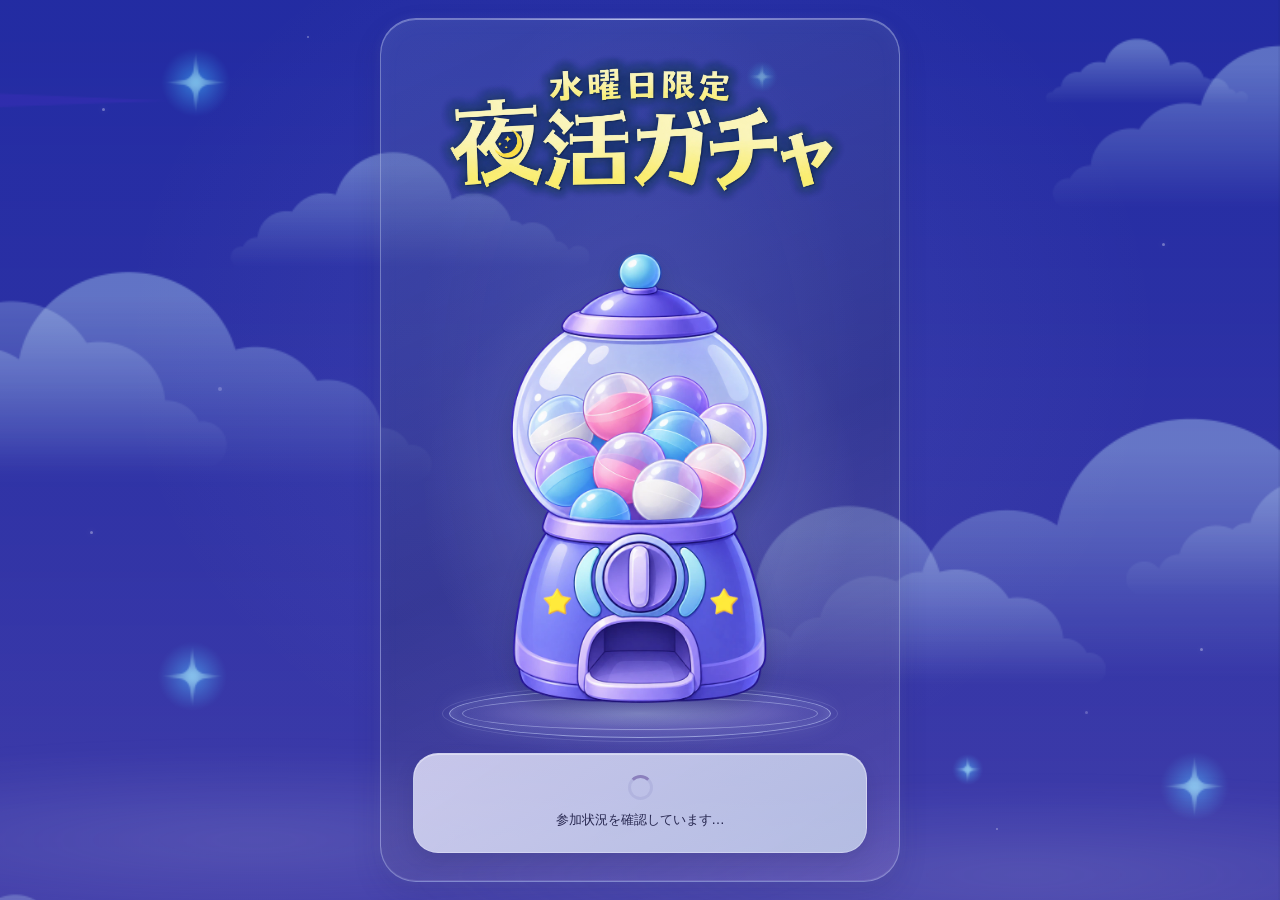
==== commit 2668e62f: "Optimize theme asset loading and smooth result presentation" ====
--- a/index.html
+++ b/index.html
@@ -9,7 +9,6 @@
   <meta name="theme-color" content="#220d45">
   <meta name="description" content="水曜日限定の夜活ガチャ。抽選条件は通常の夜活ガチャと共通です。">
   <title>水曜日限定 夜活ガチャ</title>
-  <script src="theme.js?v=20261028-1"></script>
   <link rel="preconnect" href="https://script.google.com">
   <link rel="preconnect" href="https://script.googleusercontent.com" crossorigin>
   <link rel="dns-prefetch" href="//script.google.com">
@@ -22,10 +21,12 @@
     gtag('js', new Date());
     gtag('config', 'G-YEXY7TE0FT');
   </script>
-  <link rel="preload" as="image" href="assets/images/yokatsu-gacha-logo.png">
-  <link rel="preload" as="image" href="assets/images/background.png">
-  <link rel="stylesheet" href="styles.css?v=20261028-1">
-  <script src="app.js?v=20261028-1" defer></script>
+  <link rel="preload" as="image" fetchpriority="high" data-normal-href="assets/images/yokatsu-gacha-logo.webp" data-halloween-href="assets/images/halloween-logo.webp">
+  <link rel="preload" as="image" fetchpriority="high" data-normal-href="assets/images/background.webp" data-halloween-href="assets/images/halloween-background.webp">
+  <link rel="preload" as="image" fetchpriority="high" data-normal-href="assets/images/gacha-machine.webp" data-halloween-href="assets/images/halloween-gacha-machine.webp">
+  <link rel="stylesheet" href="styles.css?v=20261028-5">
+  <script src="theme.js?v=20261028-2"></script>
+  <script src="app.js?v=20261028-2" defer></script>
 </head>
 <body>
   <svg class="filter-definitions" width="0" height="0" aria-hidden="true" focusable="false">
@@ -47,12 +48,12 @@
       <section class="event" aria-labelledby="event-title">
         <p class="demo-banner" data-demo-only hidden>デモ表示：シート記録・ポイント付与なし</p>
         <h1 class="event__logo" id="event-title">
-          <img src="assets/images/yokatsu-gacha-logo.png" data-normal-src="assets/images/yokatsu-gacha-logo.png" data-halloween-src="assets/images/halloween-logo.png" alt="水曜日限定 夜活ガチャ" data-normal-alt="水曜日限定 夜活ガチャ" data-halloween-alt="ハロウィン限定 夜活ガチャ">
+          <img decoding="async"  data-normal-src="assets/images/yokatsu-gacha-logo.webp" data-halloween-src="assets/images/halloween-logo.webp" alt="水曜日限定 夜活ガチャ" data-normal-alt="水曜日限定 夜活ガチャ" data-halloween-alt="ハロウィン限定 夜活ガチャ" data-normal-width="1672" data-normal-height="941" width="1672" height="941" data-halloween-width="1672" data-halloween-height="941" fetchpriority="high">
         </h1>
         <div class="stage">
           <div class="stage__floor" aria-hidden="true"></div>
           <div class="machine" data-machine>
-            <img src="assets/images/gacha-machine.png" data-normal-src="assets/images/gacha-machine.png" data-halloween-src="assets/images/halloween-gacha-machine.png" alt="カラフルなカプセルが入ったガチャポン" data-normal-alt="カラフルなカプセルが入ったガチャポン" data-halloween-alt="ハロウィン仕様のカプセルが入ったガチャポン">
+            <img decoding="async"  data-normal-src="assets/images/gacha-machine.webp" data-halloween-src="assets/images/halloween-gacha-machine.webp" alt="カラフルなカプセルが入ったガチャポン" data-normal-alt="カラフルなカプセルが入ったガチャポン" data-halloween-alt="ハロウィン仕様のカプセルが入ったガチャポン" data-normal-width="800" data-normal-height="1200" width="800" height="1200" data-halloween-width="1600" data-halloween-height="900" fetchpriority="high">
             <div class="capsule-motion" aria-hidden="true"><i></i><i></i><i></i></div>
           </div>
         </div>
@@ -80,25 +81,25 @@
           <div class="view" data-view="win" hidden>
             <p class="result__eyebrow" data-participated hidden>今週は参加済みです</p>
             <section class="result result--win">
-              <img class="win-decor win-decor--star win-decor--star-upper-left" src="assets/images/decor-star.png" alt="" aria-hidden="true">
-              <img class="win-decor win-decor--star win-decor--star-upper-right" src="assets/images/decor-star.png" alt="" aria-hidden="true">
-              <img class="win-decor win-decor--star win-decor--star-middle-left" src="assets/images/decor-star.png" alt="" aria-hidden="true">
-              <img class="win-decor win-decor--star win-decor--star-middle-right" src="assets/images/decor-star.png" alt="" aria-hidden="true">
-              <img class="win-decor win-decor--star win-decor--star-lower-left" src="assets/images/decor-star.png" alt="" aria-hidden="true">
-              <img class="win-decor win-decor--star win-decor--star-lower-right" src="assets/images/decor-star.png" alt="" aria-hidden="true">
+              <img decoding="async" data-theme-only="normal" class="win-decor win-decor--star win-decor--star-upper-left" data-src="assets/images/decor-star.webp" alt="" aria-hidden="true" width="527" height="514">
+              <img decoding="async" data-theme-only="normal" class="win-decor win-decor--star win-decor--star-upper-right" data-src="assets/images/decor-star.webp" alt="" aria-hidden="true" width="527" height="514">
+              <img decoding="async" data-theme-only="normal" class="win-decor win-decor--star win-decor--star-middle-left" data-src="assets/images/decor-star.webp" alt="" aria-hidden="true" width="527" height="514">
+              <img decoding="async" data-theme-only="normal" class="win-decor win-decor--star win-decor--star-middle-right" data-src="assets/images/decor-star.webp" alt="" aria-hidden="true" width="527" height="514">
+              <img decoding="async" data-theme-only="normal" class="win-decor win-decor--star win-decor--star-lower-left" data-src="assets/images/decor-star.webp" alt="" aria-hidden="true" width="527" height="514">
+              <img decoding="async" data-theme-only="normal" class="win-decor win-decor--star win-decor--star-lower-right" data-src="assets/images/decor-star.webp" alt="" aria-hidden="true" width="527" height="514">
 
               <h2>当たり！</h2>
               <p class="result__points">100ptプレゼント✨</p>
               <div class="result__character-slot">
-                <div class="win-sweets" aria-hidden="true">
-                  <img class="win-sweet win-sweet--heart" src="assets/images/halloween-sweet-heart.png" alt="">
-                  <img class="win-sweet win-sweet--lollipop" src="assets/images/halloween-sweet-lollipop.png" alt="">
-                  <img class="win-sweet win-sweet--candy-orange" src="assets/images/halloween-sweet-candy-orange.png" alt="">
-                  <img class="win-sweet win-sweet--cookie" src="assets/images/halloween-sweet-cookie.png" alt="">
-                  <img class="win-sweet win-sweet--cupcake" src="assets/images/halloween-sweet-cupcake.png" alt="">
-                  <img class="win-sweet win-sweet--candy-purple" src="assets/images/halloween-sweet-candy-purple.png" alt="">
+                <div data-theme-only="halloween" class="win-sweets" aria-hidden="true">
+                  <img decoding="async" class="win-sweet win-sweet--heart" data-src="assets/images/halloween-sweet-heart.webp" alt="" width="1417" height="1110">
+                  <img decoding="async" class="win-sweet win-sweet--lollipop" data-src="assets/images/halloween-sweet-lollipop.webp" alt="" width="1230" height="1278">
+                  <img decoding="async" class="win-sweet win-sweet--candy-orange" data-src="assets/images/halloween-sweet-candy-orange.webp" alt="" width="1536" height="1024">
+                  <img decoding="async" class="win-sweet win-sweet--cookie" data-src="assets/images/halloween-sweet-cookie.webp" alt="" width="1278" height="1230">
+                  <img decoding="async" class="win-sweet win-sweet--cupcake" data-src="assets/images/halloween-sweet-cupcake.webp" alt="" width="1254" height="1254">
+                  <img decoding="async" class="win-sweet win-sweet--candy-purple" data-src="assets/images/halloween-sweet-candy-purple.webp" alt="" width="1536" height="1024">
                 </div>
-                <img class="result__character result__character--win" src="assets/images/ria-win.png" data-normal-src="assets/images/ria-win.png" data-halloween-src="assets/images/halloween-ria-win.png" alt="喜んでいるリアちゃん" data-normal-alt="喜んでいるリアちゃん" data-halloween-alt="ハロウィン衣装のリアちゃん">
+                <img decoding="async" class="result__character result__character--win"  data-normal-src="assets/images/ria-win.webp" data-halloween-src="assets/images/halloween-ria-win.webp" alt="喜んでいるリアちゃん" data-normal-alt="喜んでいるリアちゃん" data-halloween-alt="ハロウィン衣装のリアちゃん" data-normal-width="1254" data-normal-height="1254" width="1254" height="1254" data-halloween-width="1672" data-halloween-height="941">
               </div>
               <div class="result__reward">
                 <p class="result__code-label" data-code-label>キャンペーンコード</p>
@@ -119,22 +120,22 @@
           <div class="view" data-view="lose" hidden>
             <p class="result__eyebrow" data-participated hidden>今週は参加済みです</p>
             <section class="result result--lose">
-              <img class="lose-decor lose-decor--moon" src="assets/images/decor-moon.png" alt="" aria-hidden="true">
-              <img class="lose-decor lose-decor--star lose-decor--star-upper-left" src="assets/images/decor-star.png" alt="" aria-hidden="true">
-              <img class="lose-decor lose-decor--star lose-decor--star-upper-right" src="assets/images/decor-star.png" alt="" aria-hidden="true">
-              <img class="lose-decor lose-decor--star lose-decor--star-middle-left" src="assets/images/decor-star.png" alt="" aria-hidden="true">
-              <img class="lose-decor lose-decor--star lose-decor--star-middle-right" src="assets/images/decor-star.png" alt="" aria-hidden="true">
-              <img class="lose-decor lose-decor--star lose-decor--star-lower-left" src="assets/images/decor-star.png" alt="" aria-hidden="true">
-              <img class="lose-decor lose-decor--star lose-decor--star-lower-center" src="assets/images/decor-star.png" alt="" aria-hidden="true">
-              <img class="lose-decor lose-decor--star lose-decor--star-lower-right" src="assets/images/decor-star.png" alt="" aria-hidden="true">
+              <img decoding="async" data-theme-only="normal" class="lose-decor lose-decor--moon" data-src="assets/images/decor-moon.webp" alt="" aria-hidden="true" width="456" height="485">
+              <img decoding="async" data-theme-only="normal" class="lose-decor lose-decor--star lose-decor--star-upper-left" data-src="assets/images/decor-star.webp" alt="" aria-hidden="true" width="527" height="514">
+              <img decoding="async" data-theme-only="normal" class="lose-decor lose-decor--star lose-decor--star-upper-right" data-src="assets/images/decor-star.webp" alt="" aria-hidden="true" width="527" height="514">
+              <img decoding="async" data-theme-only="normal" class="lose-decor lose-decor--star lose-decor--star-middle-left" data-src="assets/images/decor-star.webp" alt="" aria-hidden="true" width="527" height="514">
+              <img decoding="async" data-theme-only="normal" class="lose-decor lose-decor--star lose-decor--star-middle-right" data-src="assets/images/decor-star.webp" alt="" aria-hidden="true" width="527" height="514">
+              <img decoding="async" data-theme-only="normal" class="lose-decor lose-decor--star lose-decor--star-lower-left" data-src="assets/images/decor-star.webp" alt="" aria-hidden="true" width="527" height="514">
+              <img decoding="async" data-theme-only="normal" class="lose-decor lose-decor--star lose-decor--star-lower-center" data-src="assets/images/decor-star.webp" alt="" aria-hidden="true" width="527" height="514">
+              <img decoding="async" data-theme-only="normal" class="lose-decor lose-decor--star lose-decor--star-lower-right" data-src="assets/images/decor-star.webp" alt="" aria-hidden="true" width="527" height="514">
 
               <h2>ざんねん…</h2>
               <div class="result__character-slot">
-                <div class="result__sleep-scene">
-                  <img class="result__character result__character--lose" src="assets/images/ria-lose-sleep.png" alt="おやすみモードのリアちゃん">
-                  <img class="lose-decor--zzz" src="assets/images/decor-zzz.png" alt="" aria-hidden="true">
+                <div data-theme-only="normal" class="result__sleep-scene">
+                  <img decoding="async" class="result__character result__character--lose" data-src="assets/images/ria-lose-sleep.webp" alt="おやすみモードのリアちゃん" width="1174" height="1148">
+                  <img decoding="async" data-theme-only="normal" class="lose-decor--zzz" data-src="assets/images/decor-zzz.webp" alt="" aria-hidden="true" width="598" height="222">
                 </div>
-                <div class="ghost-scene">
+                <div data-theme-only="halloween" class="ghost-scene">
                   <svg class="ghost-scene__smoke ghost-scene__smoke--left" viewBox="0 0 150 220" aria-hidden="true">
                     <path class="ghost-scene__smoke-body" d="M124 37c-23-13-54-5-62 18-6 17 9 28 24 23 15-5 18-20 6-25-8-4-16 1-16 8M133 89c-28-15-70-9-86 20-14 25 1 49 25 49 22 0 31-18 19-31-9-10-25-5-25 7M125 158c15 23-4 46-31 45-19-1-31-12-32-27"/>
                     <path class="ghost-scene__smoke-light" d="M112 35c-17-5-34 0-43 13M54 107c-14 17-10 32 0 39M116 171c1 11-10 21-23 22"/>
@@ -146,7 +147,7 @@
                     <circle cx="41" cy="44" r="4"/><circle cx="26" cy="139" r="5"/><circle cx="116" cy="209" r="3"/>
                   </svg>
                   <span class="ghost-scene__coin" aria-hidden="true">P</span>
-                  <img class="result__character result__character--lose" src="assets/images/ria-lose-sleep.png" data-normal-src="assets/images/ria-lose-sleep.png" data-halloween-src="assets/images/halloween-ria-lose.png" alt="おやすみモードのリアちゃん" data-normal-alt="おやすみモードのリアちゃん" data-halloween-alt="おばけ姿のリアちゃん">
+                  <img decoding="async" class="result__character result__character--lose"  data-normal-src="assets/images/ria-lose-sleep.webp" data-halloween-src="assets/images/halloween-ria-lose.webp" alt="おやすみモードのリアちゃん" data-normal-alt="おやすみモードのリアちゃん" data-halloween-alt="おばけ姿のリアちゃん" data-normal-width="1174" data-normal-height="1148" width="1174" height="1148" data-halloween-width="1003" data-halloween-height="1568">
                   <svg class="ghost-scene__star ghost-scene__star--left" viewBox="0 0 24 24" aria-hidden="true"><path d="M12 1.8 14.8 9.2 22.2 12 14.8 14.8 12 22.2 9.2 14.8 1.8 12 9.2 9.2Z"/></svg>
                   <svg class="ghost-scene__star ghost-scene__star--lower" viewBox="0 0 24 24" aria-hidden="true"><path d="M12 1.8 14.8 9.2 22.2 12 14.8 14.8 12 22.2 9.2 14.8 1.8 12 9.2 9.2Z"/></svg>
                 </div>
@@ -154,6 +155,7 @@
               <p class="result__sleep-message">今日はおやすみモードかも…🌿</p>
               <p class="result__message">また来週も参加してみてね</p>
               <p class="result__lose-message">リアちゃんがいたずらして、<br>ポイントを隠しちゃった…💧</p>
+              <p class="result__retry-message"><span>来週もまた挑戦してみてね🎃</span></p>
             </section>
           </div>
 
--- a/styles.css
+++ b/styles.css
@@ -12,7 +12,7 @@
   position: relative; isolation: isolate; min-height: 100vh; min-height: 100svh;
   padding: calc(24px + env(safe-area-inset-top)) 16px calc(28px + env(safe-area-inset-bottom));
   overflow: hidden;
-  background: radial-gradient(ellipse at 50% 38%, #dee2ff14, transparent 58%), linear-gradient(180deg, #2026520f, #35336806), url("assets/images/background.png") center top / cover no-repeat;
+  background: radial-gradient(ellipse at 50% 38%, #dee2ff14, transparent 58%), linear-gradient(180deg, #2026520f, #35336806), url("assets/images/background.webp") center top / cover no-repeat;
 }
 .page::before, .page::after {
   content: ""; position: absolute; z-index: -1; pointer-events: none; width: 100%; height: 190px; bottom: -70px; border-radius: 50%;
@@ -153,7 +153,7 @@
 @keyframes zzz-float { 0%,100% { transform: translateY(2px); opacity: .72; } 50% { transform: translateY(-7px); opacity: .95; } }
 @keyframes star-soft { 0%,100% { transform: translateY(2px) scale(.94); opacity: .52; } 50% { transform: translateY(-3px) scale(1.04); opacity: .9; } }
 @keyframes win-star-soft { 0%,100% { transform: translateY(1px) scale(.97); opacity: .76; } 50% { transform: translateY(-2px) scale(1.03); opacity: .96; } }
-.view[data-view="win"]:not([hidden]) .result, .view[data-view="lose"]:not([hidden]) .result { animation: result-appear .35s ease-out both; }
+.view[data-view="win"]:not([hidden]) .result, .view[data-view="lose"]:not([hidden]) .result { animation: result-appear .22s ease-out both; }
 [data-state="win"] .event__logo, [data-state="win"] .stage,
 [data-state="lose"] .event__logo, [data-state="lose"] .stage { display: none; }
 .page[data-state="win"], .page[data-state="lose"] {
@@ -171,7 +171,8 @@
   padding: clamp(24px, 4.5vh, 38px) 20px;
   overflow: hidden;
   background: linear-gradient(145deg, #f2f1ffad, #cad8efb3);
-  -webkit-backdrop-filter: blur(3px); backdrop-filter: blur(3px);
+  /* Static translucent fill avoids re-blurring the full animated backdrop. */
+  -webkit-backdrop-filter: none; backdrop-filter: none;
 }
 .page[data-state="win"] .result--win {
   border: 1px solid #e3e6fb66;
@@ -232,7 +233,7 @@
 
 :root[data-theme="halloween"] .page {
   background: linear-gradient(180deg, #18083112, #320a530b 55%, #16081d26),
-    url("assets/images/halloween-background.png") center top / cover no-repeat;
+    url("assets/images/halloween-background.webp") center top / cover no-repeat;
 }
 
 
@@ -654,3 +655,67 @@
   .page[data-state="win"] .result__reward { padding-top: 8px; }
   .page[data-state="win"] .result__code-label { margin-bottom: 4px !important; }
 }
+
+/* Halloween result spacing; the normal edition is intentionally unchanged. */
+.result__retry-message { display: none; }
+:root[data-theme="halloween"] .page[data-state="win"] .result--win {
+  display: grid; grid-template-rows: auto auto minmax(0, 1fr) auto;
+  align-content: start; row-gap: clamp(10px, 1.8svh, 16px);
+  padding: clamp(22px, 4svh, 34px) 18px;
+}
+:root[data-theme="halloween"] .result--win h2,
+:root[data-theme="halloween"] .result--win .result__points { margin: 0 !important; }
+:root[data-theme="halloween"] .page[data-state="win"] .result__character-slot {
+  align-self: center; height: clamp(120px, 29svh, 230px); min-height: 0;
+  max-height: none; margin: 0 auto;
+}
+:root[data-theme="halloween"] .page[data-state="win"] .result__character--win {
+  width: min(100%, 420px); max-height: 100%; height: 100%; object-fit: contain;
+}
+:root[data-theme="halloween"] .result--win .result__reward {
+  display: grid; gap: clamp(10px, 1.7svh, 14px); padding-top: 14px;
+}
+:root[data-theme="halloween"] .result--win .result__code-label,
+:root[data-theme="halloween"] .result--win .result__code-row { margin: 0 !important; }
+:root[data-theme="halloween"] .result--win .result__copy-feedback {
+  display: block; min-height: 16px; margin: -6px 0 !important;
+}
+:root[data-theme="halloween"] .result--win .result__copy-feedback:empty { visibility: hidden; }
+:root[data-theme="halloween"] .result--win .result__help {
+  margin: 8px 0 0 !important; padding: 5px 6px; line-height: 1.65 !important;
+}
+:root[data-theme="halloween"] .page[data-state="lose"] .result--lose {
+  justify-content: flex-start; padding: clamp(26px, 5svh, 42px) 18px clamp(22px, 4svh, 34px);
+}
+:root[data-theme="halloween"] .result--lose h2 { margin: 0 0 12px; }
+:root[data-theme="halloween"] .page[data-state="lose"] .result__character-slot { margin: 10px auto 16px; }
+:root[data-theme="halloween"] .result--lose .result__retry-message {
+  display: block; margin: auto 0 0 !important; padding-top: clamp(22px, 4svh, 34px);
+  color: #5d2c72; font-size: clamp(17px, 4.6vw, 20px); font-weight: 800; line-height: 1.9;
+}
+.result__retry-message span {
+  padding: 0 .12em; -webkit-box-decoration-break: clone; box-decoration-break: clone;
+  background: linear-gradient(transparent 63%, #ffe381 63%, #ffe381 94%, transparent 94%);
+}
+@media (max-height: 620px) {
+  :root[data-theme="halloween"] .page[data-state="win"] .result--win { row-gap: 8px; padding: 16px 14px; }
+  :root[data-theme="halloween"] .page[data-state="win"] .result__character-slot { height: 20svh; }
+  :root[data-theme="halloween"] .result--win .result__reward { gap: 10px; padding-top: 10px; }
+  :root[data-theme="halloween"] .result--win .result__help { margin-top: 6px !important; }
+  :root[data-theme="halloween"] .page[data-state="lose"] .result--lose { padding: 18px 14px; }
+  :root[data-theme="halloween"] .page[data-state="lose"] .result__character-slot { height: min(34svh, 210px); margin: 5px auto 8px; }
+  :root[data-theme="halloween"] .result--lose .result__lose-message { margin-top: 6px !important; font-size: 15px !important; }
+  :root[data-theme="halloween"] .result--lose .result__retry-message { padding-top: 16px; font-size: 14px; }
+}
+
+/* Match the marked caption areas as proportions of the result card. */
+:root[data-theme="halloween"] .result--lose .result__lose-message,
+:root[data-theme="halloween"] .result--lose .result__retry-message {
+  position: absolute; left: 18px; right: 18px; margin: 0 !important;
+  padding: 0; transform: translateY(-50%);
+}
+:root[data-theme="halloween"] .result--lose .result__lose-message { top: 73.5%; }
+:root[data-theme="halloween"] .result--lose .result__retry-message { top: 89.5%; }
+
+/* Limit compositing hints to the one continuously moving illustration. */
+.machine img { will-change: transform; }
